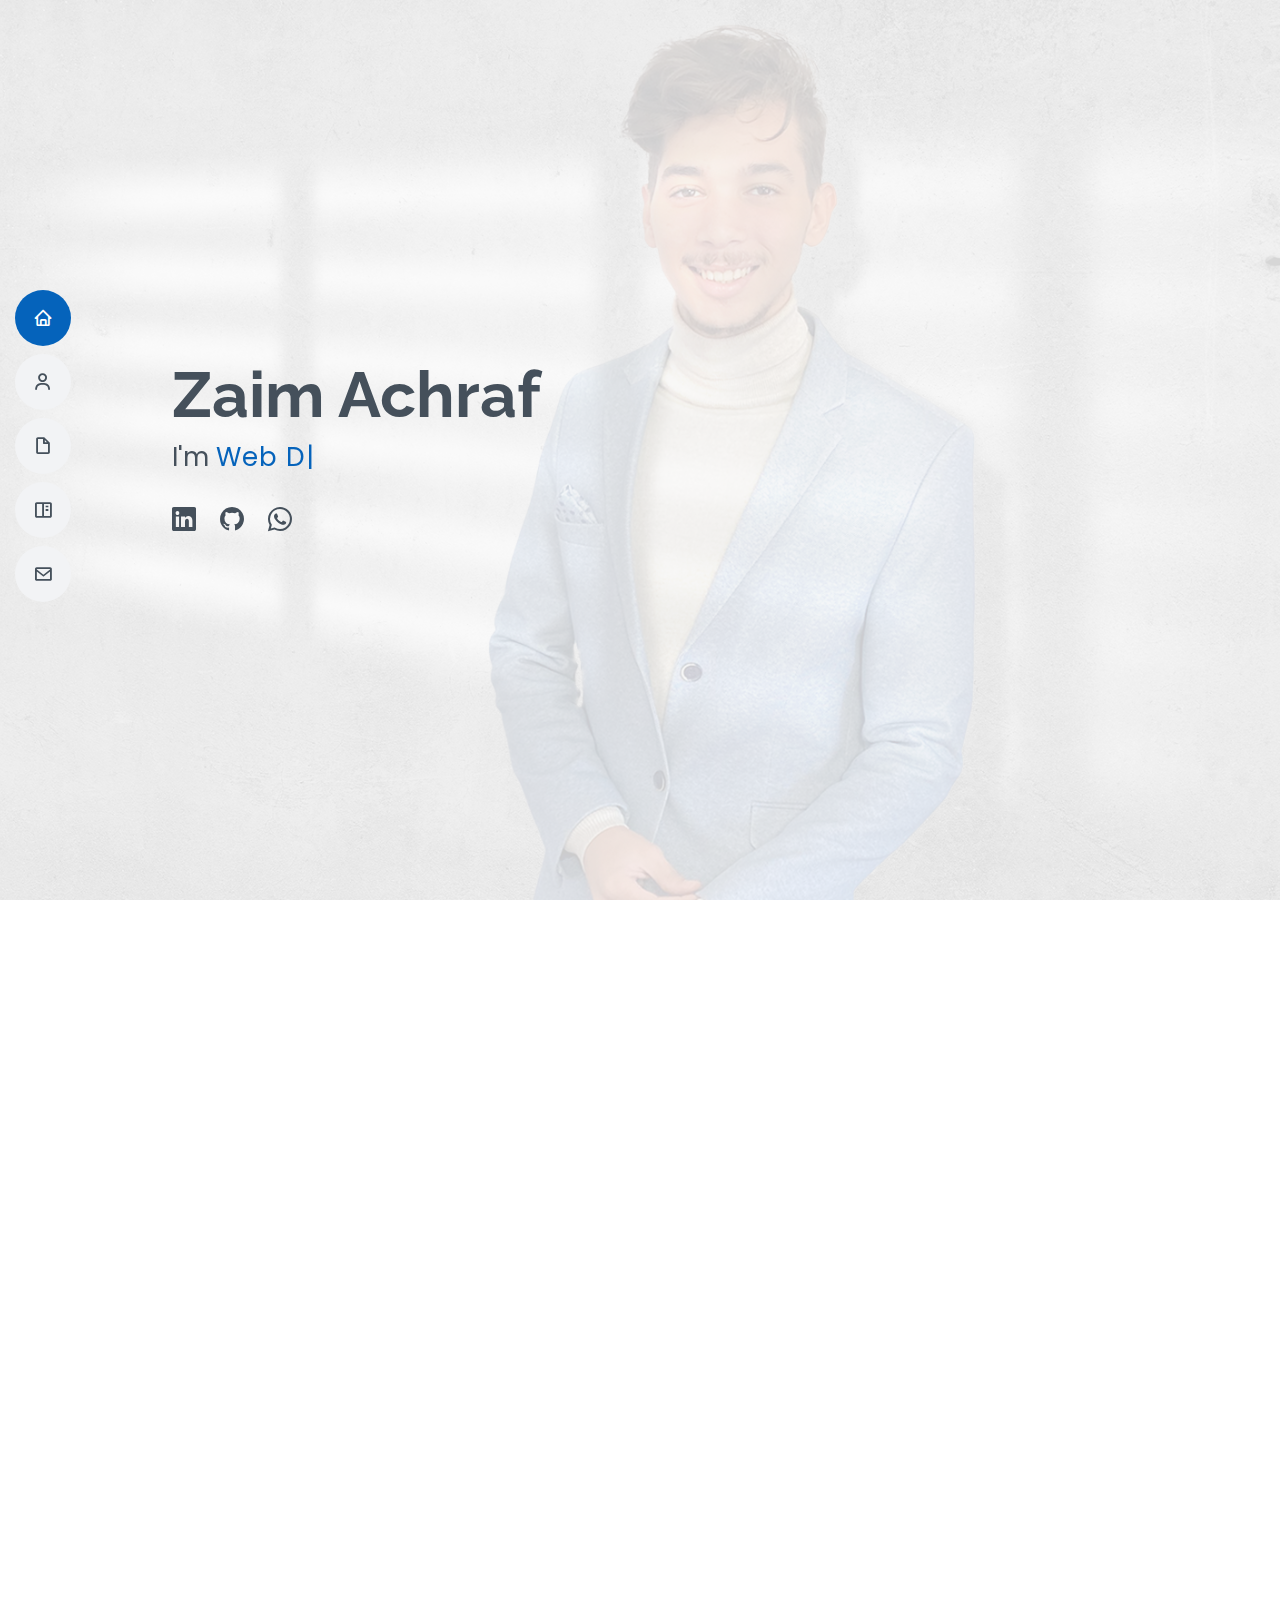
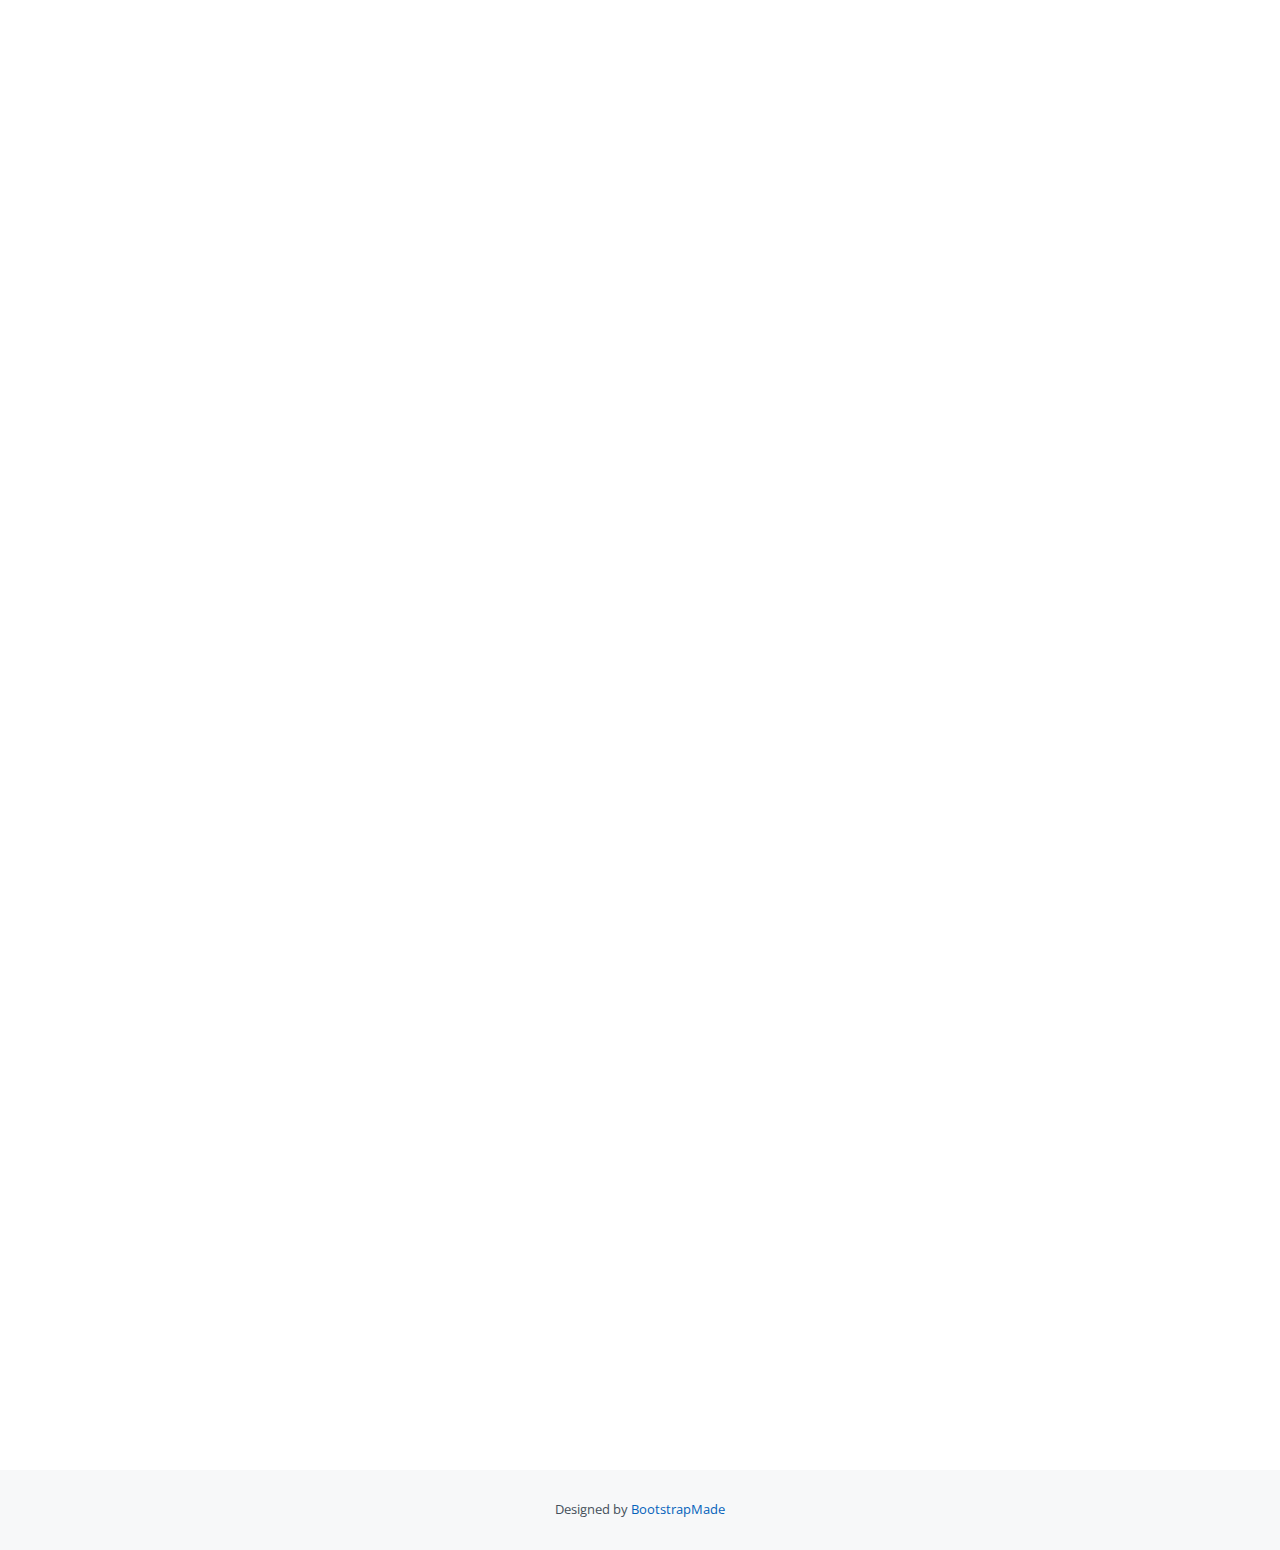
==== index.html @ 36ccc1c3 "Update index.html" ====
<!DOCTYPE html>
<html lang="en">

<head>
  <meta charset="utf-8">
  <meta content="width=device-width, initial-scale=1.0" name="viewport">

  <title>Portfolio - Zaim Achraf</title>
  <meta content="" name="description">
  <meta content="" name="keywords">

  <!-- Favicons -->
  <link href="assets/img/icone.png" rel="icon">
  <link href="assets/img/icone.png" rel="apple-touch-icon">

  <!-- Google Fonts -->
  <link href="https://fonts.googleapis.com/css?family=Open+Sans:300,300i,400,400i,600,600i,700,700i|Raleway:300,300i,400,400i,500,500i,600,600i,700,700i|Poppins:300,300i,400,400i,500,500i,600,600i,700,700i" rel="stylesheet">

  <!-- Vendor CSS Files -->
  <link href="assets/vendor/aos/aos.css" rel="stylesheet">
  <link href="assets/vendor/bootstrap/css/bootstrap.min.css" rel="stylesheet">
  <link href="assets/vendor/bootstrap-icons/bootstrap-icons.css" rel="stylesheet">
  <link href="assets/vendor/boxicons/css/boxicons.min.css" rel="stylesheet">
  <link href="assets/vendor/glightbox/css/glightbox.min.css" rel="stylesheet">
  <link href="assets/vendor/swiper/swiper-bundle.min.css" rel="stylesheet">

  <!-- Template Main CSS File -->
  <link href="assets/css/style.css" rel="stylesheet">

  <!-- =======================================================
  * Template Name: MyResume - v4.8.1
  * Template URL: https://bootstrapmade.com/free-html-bootstrap-template-my-resume/
  * Author: BootstrapMade.com
  * License: https://bootstrapmade.com/license/
  ======================================================== -->
</head>

<body>

  <!-- ======= Mobile nav toggle button ======= -->
  <!-- <button type="button" class="mobile-nav-toggle d-xl-none"><i class="bi bi-list mobile-nav-toggle"></i></button> -->
  <i class="bi bi-list mobile-nav-toggle d-xl-none"></i>
  <!-- ======= Header ======= -->
  <header id="header" class="d-flex flex-column justify-content-center">

    <nav id="navbar" class="navbar nav-menu">
      <ul>
        <li><a href="#hero" class="nav-link scrollto active"><i class="bx bx-home"></i> <span>Home</span></a></li>
        <li><a href="#about" class="nav-link scrollto"><i class="bx bx-user"></i> <span>About</span></a></li>
        <li><a href="#resume" class="nav-link scrollto"><i class="bx bx-file-blank"></i> <span>Resume</span></a></li>
        <li><a href="#portfolio" class="nav-link scrollto"><i class="bx bx-book-content"></i> <span>Portfolio</span></a></li>
        <!-- <li><a href="#services" class="nav-link scrollto"><i class="bx bx-server"></i> <span>Services</span></a></li> -->
        <li><a href="#contact" class="nav-link scrollto"><i class="bx bx-envelope"></i> <span>Contact</span></a></li>
      </ul>
    </nav><!-- .nav-menu -->

  </header><!-- End Header -->

  <!-- ======= Hero Section ======= -->
  <section id="hero" class="d-flex flex-column justify-content-center">
    <div class="container" data-aos="zoom-in" data-aos-delay="100">
      <h1>Zaim Achraf</h1>
      <p>I'm <span class="typed" data-typed-items="Web Developer, Data scientist, Freelancer"></span></p>
      <div class="social-links">
        <a href="https://www.linkedin.com/in/achraf-zaim-443936233/" target="_blank"><i class="bi bi-linkedin"></i></a> 
        <a class="linkedin" href="https://github.com/ZaimAchraf" target="_blank"><i class="bi bi-github"></i></a>
        <a class="Phone" href="https://wa.me/212693020346" target="_blank"><i class="bi bi-whatsapp"></i></a>
        <!-- <a href="#" class="facebook"><i class="bx bxl-facebook"></i></a> -->
        <!-- <a href="#" class="instagram"><i class="bx bxl-instagram"></i></a> -->
        <!-- <a href="#" class="google-plus"><i class="bx bxl-skype"></i></a> -->
        <!-- <a href="#" class="linkedin"><i class="bx bxl-linkedin"></i></a> -->
      </div>
    </div>
  </section><!-- End Hero -->

  <main id="main">

    <!-- ======= About Section ======= -->
    <section id="about" class="about">
      <div class="container" data-aos="fade-up">

        <div class="section-title" style="margin-bottom: 20px;">
          <h2>About</h2>
          <p style="line-height: 30px;">
            Passionate about the web and new devops technologies, as I got my master's studies (Data Science & Intelligent Systems) at the fstf (Faculty Of Science And Technologies Fes) and i work in <a href="https://www.cgi.com/maroc/fr-fr">CGI</a> as a CONSULTANT ENGINEER.
          </p>
        </div>

        <div class="row align-items-center">
          <div class="col-lg-4">
            <img src="assets/img/profile.png" class="img-fluid" alt="">
          </div>
          <div class="col-lg-8 pt-4 pt-lg-0 content">
            <h3 style="margin-bottom: 15px;">Data Scientist &amp; Web Developer.</h3>
            <div class="row">
              <div class="col-lg-6">
                <ul>
                  <li><i class="bi bi-chevron-right"></i> <strong>Birthday:</strong> <span>05 January 2000</span></li>
                  <li><i class="bi bi-chevron-right"></i> <strong>Website:</strong> <span>https://zaimachraf.github.io/</span></li>
                  <li><i class="bi bi-chevron-right"></i> <strong>Phone:</strong> <span>+212-0708276748</span></li>
                  <li><i class="bi bi-chevron-right"></i> <strong>City:</strong> <span>Fes, Morocco</span></li>
                </ul>
              </div>
              <div class="col-lg-6">
                <ul>
                  <li><i class="bi bi-chevron-right"></i> <strong>Age:</strong> <span>23</span></li>
                  <li><i class="bi bi-chevron-right"></i> <strong>Degree:</strong> <span>Master</span></li>
                  <li><i class="bi bi-chevron-right"></i> <strong>Email:</strong> <span>achraf.zaime@gmail.com</span></li>
                  <li><i class="bi bi-chevron-right"></i> <strong>Freelance:</strong> <span>Available</span></li>
                </ul>
              </div>
            </div>
            <p style="line-height: 30px;">
              I am curious, creative, agile, and flexible person, with a strong taste for challenges.  </br>
              I am always seeking to give 100% and I love to enrich my skills and knowledges by testing and discovering new things. <br>
              I have taken several different trainings and I am able to quickly join a team environment in order to evolve my professional career.
            </p>
          </div>
        </div>

      </div>
    </section><!-- End About Section -->

    <!-- ======= Skills Section ======= -->
    <section id="skills" class="skills section-bg">
      <div class="container" data-aos="fade-up">

        <div class="section-title">
          <h2>Skills</h2>
          <p>
            <b> during my training journey either at the fst, CGI or my self-training I developed a lot of skills, most of which I tried to mention below : </b>
          </p>
        </div>

        <div class="row skills-content">

          <div class="col-lg-6">

            <div class="progress">
              <span class="skill">HTML, CSS, SASS, Bootstrap <i class="val">90%</i></span>
              <div class="progress-bar-wrap">
                <div class="progress-bar" role="progressbar" aria-valuenow="90" aria-valuemin="0" aria-valuemax="100"></div>
              </div>
            </div>

            <div class="progress">
              <span class="skill">JS, JQuery & React Js <i class="val">80%</i></span>
              <div class="progress-bar-wrap">
                <div class="progress-bar" role="progressbar" aria-valuenow="80" aria-valuemin="0" aria-valuemax="100"></div>
              </div>
            </div>

            <div class="progress">
              <span class="skill">PHP & Laravel <i class="val">80%</i></span>
              <div class="progress-bar-wrap">
                <div class="progress-bar" role="progressbar" aria-valuenow="80" aria-valuemin="0" aria-valuemax="100"></div>
              </div>
            </div>

            <div class="progress">
              <span class="skill">JEE & Spring Boot <i class="val">80%</i></span>
              <div class="progress-bar-wrap">
                <div class="progress-bar" role="progressbar" aria-valuenow="80" aria-valuemin="0" aria-valuemax="100"></div>
              </div>
            </div>

            <div class="progress">
              <span class="skill">Agile Methods (Scrum) <i class="val">80%</i></span>
              <div class="progress-bar-wrap">
                <div class="progress-bar" role="progressbar" aria-valuenow="80" aria-valuemin="0" aria-valuemax="100"></div>
              </div>
            </div>

            <div class="progress">
              <span class="skill">MAchine Learning <i class="val">75%</i></span>
              <div class="progress-bar-wrap">
                <div class="progress-bar" role="progressbar" aria-valuenow="75" aria-valuemin="0" aria-valuemax="100"></div>
              </div>
            </div>

            <div class="progress">
              <span class="skill">Business Intelligence <i class="val">55%</i></span>
              <div class="progress-bar-wrap">
                <div class="progress-bar" role="progressbar" aria-valuenow="55" aria-valuemin="0" aria-valuemax="100"></div>
              </div>
            </div>

          </div>

          <div class="col-lg-6">

            <div class="progress">
              <span class="skill">MySQL <i class="val">90%</i></span>
              <div class="progress-bar-wrap">
                <div class="progress-bar" role="progressbar" aria-valuenow="90" aria-valuemin="0" aria-valuemax="100"></div>
              </div>
            </div>

            <div class="progress">
              <span class="skill">NOSQL(Rdis, MongoDB, Cassandra, HBase & Neo4J) <i class="val">70%</i></span>
              <div class="progress-bar-wrap">
                <div class="progress-bar" role="progressbar" aria-valuenow="70" aria-valuemin="0" aria-valuemax="100"></div>
              </div>
            </div>

            <div class="progress">
              <span class="skill">git/Github & Jenkins <i class="val">80%</i></span>
              <div class="progress-bar-wrap">
                <div class="progress-bar" role="progressbar" aria-valuenow="80" aria-valuemin="0" aria-valuemax="100"></div>
              </div>
            </div>

            <div class="progress">
              <span class="skill">Docker, Kubernates & Ansible <i class="val">75%</i></span>
              <div class="progress-bar-wrap">
                <div class="progress-bar" role="progressbar" aria-valuenow="75" aria-valuemin="0" aria-valuemax="100"></div>
              </div>
            </div>

            <div class="progress">
              <span class="skill">Merise & UML <i class="val">80%</i></span>
              <div class="progress-bar-wrap">
                <div class="progress-bar" role="progressbar" aria-valuenow="80" aria-valuemin="0" aria-valuemax="100"></div>
              </div>
            </div>

            <div class="progress">
              <span class="skill">Deep Learning <i class="val">75%</i></span>
              <div class="progress-bar-wrap">
                <div class="progress-bar" role="progressbar" aria-valuenow="75" aria-valuemin="0" aria-valuemax="100"></div>
              </div>
            </div>

            <div class="progress">
              <span class="skill">Hadoop Ecosystem <i class="val">75%</i></span>
              <div class="progress-bar-wrap">
                <div class="progress-bar" role="progressbar" aria-valuenow="75" aria-valuemin="0" aria-valuemax="100"></div>
              </div>
            </div>

          </div>

        </div>

      </div>
    </section><!-- End Skills Section -->

    <!-- ======= Resume Section ======= -->
    <section id="resume" class="resume">
      <div class="container" data-aos="fade-up">

        <div class="section-title">
          <h2>Resume</h2>
          <p>
            Holder of a master's degree in Data Science and Intelligent Systems, 
            I gained expertise as a JEE technical consultant during a six-month internship at CGI. 
            This experience led me to sign a permanent contract with the company in August 2023. In parallel, 
            I have also completed several projects as a freelance, 
            strengthening my versatility and my ability to design innovative solutions. I am ready to take on new challenges.
          </p>
        </div>

        <div class="row">
          <div class="col-lg-6">
            <h3 class="resume-title">Sumary</h3>
            <div class="resume-item pb-0">
              <h4>Zaim Achraf</h4>
              <p><em>
                Innovative and deadline-driven developer with an experience in software conception and development, from initial concept to final, polished deliverable.
              </em></p>
              <ul>
                <li>Fes, Morocco 30000</li>
                <li>+212 7-08276748</li>
                <li>achraf.zaime@gmail.com</li>
              </ul>
            </div>

            <h3 class="resume-title">Education</h3>
            <div class="resume-item">
              <h4>Master of Data Science &amp; Intelligent Systems</h4>
              <h5>2021 - today</h5>
              <p><em>Faculty Of Science And Technology</em></p>
              <!-- <p>Qui deserunt veniam. Et sed aliquam labore tempore sed quisquam iusto autem sit. Ea vero voluptatum qui ut dignissimos deleniti nerada porti sand markend</p> -->
            </div>
            <div class="resume-item">
              <h4>Computer License</h4>
              <h5>2020 - 2021</h5>
              <p><em>Faculty Of Science And Technology</em></p>
              <!-- <p>Quia nobis sequi est occaecati aut. Repudiandae et iusto quae reiciendis et quis Eius vel ratione eius unde vitae rerum voluptates asperiores voluptatem Earum molestiae consequatur neque etlon sader mart dila</p> -->
            </div>
            <div class="resume-item">
              <h4>Deust</h4>
              <h5>2018 - 2020</h5>
              <p><em>Faculty Of Science And Technology</em></p>
              <!-- <p>Quia nobis sequi est occaecati aut. Repudiandae et iusto quae reiciendis et quis Eius vel ratione eius unde vitae rerum voluptates asperiores voluptatem Earum molestiae consequatur neque etlon sader mart dila</p> -->
            </div>
          </div>
          <div class="col-lg-6">
            <h3 class="resume-title">Professional Experience</h3>
            <div class="resume-item">
              <h4>software Development Former</h4>
              <h5>Jully 2022</h5>
              <p><em>Mobdie Center Fes</em></p>
            </div>
            <div class="resume-item">
              <h4>Web Developer</h4>
              <h5>April - June 2021</h5>
              <p><em>Internship in LSIA (laboratory of Intelligent Systems and Applications)</em></p>
            </div>
            <div class="resume-item">
              <h4>Web Developer</h4>
              <h5>2021</h5>
              <p><em>Cook4me platform: first prize - OnCampus Program
                of Hult Prize USMBA and representative in Bremen Summit</em></p>
            </div>
          </div>
        </div>

      </div>
    </section><!-- End Resume Section -->

    <!-- ======= Portfolio Section ======= -->
    <section id="portfolio" class="portfolio section-bg">
      <div class="container" data-aos="fade-up">

        <div class="section-title">
          <h2>Portfolio</h2>
        </div>

        <div class="row">
          <div class="col-lg-12 d-flex justify-content-center" data-aos="fade-up" data-aos-delay="100">
            <ul id="portfolio-flters">
              <li data-filter="*" class="filter-active">All</li>
              <li data-filter=".filter-ml">Machine Learning</li>
              <li data-filter=".filter-cp">Computer Vision</li>
              <li data-filter=".filter-web">Web</li>
            </ul>
          </div>
        </div>

        <div class="row portfolio-container" data-aos="fade-up" data-aos-delay="200">

          <div class="col-lg-4 col-md-6 portfolio-item filter-web">
            <div class="portfolio-wrap">
              <img src="assets/img/portfolio/iptv1.jpg" class="img-fluid" alt="">
              <div class="portfolio-info">
                <h4>IPTV-Expert</h4>
                <p>Laravel Web Application</p>
                <div class="portfolio-links">
                  <a href="assets/img/portfolio/iptv1.jpg" data-gallery="portfolioGallery" class="portfolio-lightbox" title="IPTV-Expert Application"><i class="bx bx-plus"></i></a>
                  <a href="iptv_expert.html" class="portfolio-details-lightbox" data-glightbox="type: external" title="Portfolio Details"><i class="bx bx-link"></i></a>
                </div>
              </div>
            </div>
          </div>

          <div class="col-lg-4 col-md-6 portfolio-item filter-web">
            <div class="portfolio-wrap">
              <img src="assets/img/portfolio/Quad1.jpg" class="img-fluid" alt="">
              <div class="portfolio-info">
                <h4>Quad Town</h4>
                <p>Laravel Web Application</p>
                <div class="portfolio-links">
                  <a href="assets/img/portfolio/Quad1.jpg" data-gallery="portfolioGallery" class="portfolio-lightbox" title="Quad Rental Application"><i class="bx bx-plus"></i></a>
                  <a href="Quad_Town.html" class="portfolio-details-lightbox" data-glightbox="type: external" title="Portfolio Details"><i class="bx bx-link"></i></a>
                </div>
              </div>
            </div>
          </div>

          <div class="col-lg-4 col-md-6 portfolio-item filter-web">
            <div class="portfolio-wrap">
              <img src="assets/img/portfolio/Resoures_management.webp" class="img-fluid" alt="">
              <div class="portfolio-info">
                <h4>Univercity Resources Management</h4>
                <p>Spring Boot microservices & React JS</p>
                <div class="portfolio-links">
                  <a href="assets/img/portfolio/Resoures_management.webp" data-gallery="portfolioGallery" class="portfolio-lightbox" title="Quad Rental Application"><i class="bx bx-plus"></i></a>
                  <a href="Resources_management.html" class="portfolio-details-lightbox" data-glightbox="type: external" title="Portfolio Details"><i class="bx bx-link"></i></a>
                </div>
              </div>
            </div>
          </div>

          <div class="col-lg-4 col-md-6 portfolio-item filter-web">
            <div class="portfolio-wrap">
              <img src="assets/img/portfolio/bijoux1.jpg" class="img-fluid" alt="">
              <div class="portfolio-info">
                <h4>Jewelery Ecommerce</h4>
                <p>Laravel Web Application</p>
                <div class="portfolio-links">
                  <a href="assets/img/portfolio/bijoux1.jpg" data-gallery="portfolioGallery" class="portfolio-lightbox" title="Jewelery Ecommerce Application"><i class="bx bx-plus"></i></a>
                  <a href="bijoux.html" class="portfolio-details-lightbox" data-glightbox="type: external" title="Portfolio Details"><i class="bx bx-link"></i></a>
                </div>
              </div>
            </div>
          </div>

          <div class="col-lg-4 col-md-6 portfolio-item filter-ml">
            <div class="portfolio-wrap">
              <img src="assets/img/portfolio/bank_marketing.png" class="img-fluid" alt="">
              <div class="portfolio-info">
                <h4>Bank Marketing </h4>
                <p>Machine Learning Project</p>
                <div class="portfolio-links">
                  <a href="assets/img/portfolio/bank_marketing.png" data-gallery="portfolioGallery" class="portfolio-lightbox" title="Machine Learning Project"><i class="bx bx-plus"></i></a>
                  <a href="bank_marketing.html" class="portfolio-details-lightbox" data-glightbox="type: external" title="Portfolio Details"><i class="bx bx-link"></i></a>
                </div>
              </div>
            </div>
          </div>

          <div class="col-lg-4 col-md-6 portfolio-item filter-ml">
            <div class="portfolio-wrap">
              <img src="assets/img/portfolio/Credit_card_FD.png" class="img-fluid" alt="">
              <div class="portfolio-info">
                <h4>Credit Card Fraud Detection</h4>
                <p>MAchine Learning Project</p>
                <div class="portfolio-links">
                  <a href="assets/img/portfolio/Credit_card_FD.png" data-gallery="portfolioGallery" class="portfolio-lightbox" title="Machine Learning Project"><i class="bx bx-plus"></i></a>
                  <a href="Credit_card_FD.html" class="portfolio-details-lightbox" data-glightbox="type: external" title="Portfolio Details"><i class="bx bx-link"></i></a>
                </div>
              </div>
            </div>
          </div>

          <div class="col-lg-4 col-md-6 portfolio-item filter-cp">
            <div class="portfolio-wrap">
              <img src="assets/img/portfolio/Motion_detect_1.png" class="img-fluid" alt="">
              <div class="portfolio-info">
                <h4>Motion Detection Project</h4>
                <p>Computer Vision using Python OpenCv</p>
                <div class="portfolio-links">
                  <a href="assets/img/portfolio/Motion_detect_1.png" data-gallery="portfolioGallery" class="portfolio-lightbox" title="Quad Rental Application"><i class="bx bx-plus"></i></a>
                  <a href="Motion_Detect.html" class="portfolio-details-lightbox" data-glightbox="type: external" title="Portfolio Details"><i class="bx bx-link"></i></a>
                </div>
              </div>
            </div>
          </div>

        </div>

      </div>
    </section><!-- End Portfolio Section -->

    <!-- ======= Services Section ======= -->
    <!-- <section id="services" class="services">
      <div class="container" data-aos="fade-up">

        <div class="section-title">
          <h2>Services</h2>
          <p>Magnam dolores commodi suscipit. Necessitatibus eius consequatur ex aliquid fuga eum quidem. Sit sint consectetur velit. Quisquam quos quisquam cupiditate. Et nemo qui impedit suscipit alias ea. Quia fugiat sit in iste officiis commodi quidem hic quas.</p>
        </div>

        <div class="row">

          <div class="col-lg-4 col-md-6 d-flex align-items-stretch" data-aos="zoom-in" data-aos-delay="100">
            <div class="icon-box iconbox-blue">
              <div class="icon">
                <svg width="100" height="100" viewBox="0 0 600 600" xmlns="http://www.w3.org/2000/svg">
                  <path stroke="none" stroke-width="0" fill="#f5f5f5" d="M300,521.0016835830174C376.1290562159157,517.8887921683347,466.0731472004068,529.7835943286574,510.70327084640275,468.03025145048787C554.3714126377745,407.6079735673963,508.03601936045806,328.9844924480964,491.2728898941984,256.3432110539036C474.5976632858925,184.082847569629,479.9380746630129,96.60480741107993,416.23090153303,58.64404602377083C348.86323505073057,18.502131276798302,261.93793281208167,40.57373210992963,193.5410806939664,78.93577620505333C130.42746243093433,114.334589627462,98.30271207620316,179.96522072025542,76.75703585869454,249.04625023123273C51.97151888228291,328.5150500222984,13.704378332031375,421.85034740162234,66.52175969318436,486.19268352777647C119.04800174914682,550.1803526380478,217.28368757567262,524.383925680826,300,521.0016835830174"></path>
                </svg>
                <i class="bx bxl-dribbble"></i>
              </div>
              <h4><a href="">Lorem Ipsum</a></h4>
              <p>Voluptatum deleniti atque corrupti quos dolores et quas molestias excepturi</p>
            </div>
          </div>

          <div class="col-lg-4 col-md-6 d-flex align-items-stretch mt-4 mt-md-0" data-aos="zoom-in" data-aos-delay="200">
            <div class="icon-box iconbox-orange ">
              <div class="icon">
                <svg width="100" height="100" viewBox="0 0 600 600" xmlns="http://www.w3.org/2000/svg">
                  <path stroke="none" stroke-width="0" fill="#f5f5f5" d="M300,582.0697525312426C382.5290701553225,586.8405444964366,449.9789794690241,525.3245884688669,502.5850820975895,461.55621195738473C556.606425686781,396.0723002908107,615.8543463187945,314.28637112970534,586.6730223649479,234.56875336149918C558.9533121215079,158.8439757836574,454.9685369536778,164.00468322053177,381.49747125262974,130.76875717737553C312.15926192815925,99.40240125094834,248.97055460311594,18.661163978235184,179.8680185752513,50.54337015887873C110.5421016452524,82.52863877960104,119.82277516462835,180.83849132639028,109.12597500060166,256.43424936330496C100.08760227029461,320.3096726198365,92.17705696193138,384.0621239912766,124.79988738764834,439.7174275375508C164.83382741302287,508.01625554203684,220.96474134820875,577.5009287672846,300,582.0697525312426"></path>
                </svg>
                <i class="bx bx-file"></i>
              </div>
              <h4><a href="">Sed Perspiciatis</a></h4>
              <p>Duis aute irure dolor in reprehenderit in voluptate velit esse cillum dolore</p>
            </div>
          </div>

          <div class="col-lg-4 col-md-6 d-flex align-items-stretch mt-4 mt-lg-0" data-aos="zoom-in" data-aos-delay="300">
            <div class="icon-box iconbox-pink">
              <div class="icon">
                <svg width="100" height="100" viewBox="0 0 600 600" xmlns="http://www.w3.org/2000/svg">
                  <path stroke="none" stroke-width="0" fill="#f5f5f5" d="M300,541.5067337569781C382.14930387511276,545.0595476570109,479.8736841581634,548.3450877840088,526.4010558755058,480.5488172755941C571.5218469581645,414.80211281144784,517.5187510058486,332.0715597781072,496.52539010469104,255.14436215662573C477.37192572678356,184.95920475031193,473.57363656557914,105.61284051026155,413.0603344069578,65.22779650032875C343.27470386102294,18.654635553484475,251.2091493199835,5.337323636656869,175.0934190732945,40.62881213300186C97.87086631185822,76.43348514350839,51.98124368387456,156.15599469081315,36.44837278890362,239.84606092416172C21.716077023791087,319.22268207091537,43.775223500013084,401.1760424656574,96.891909868211,461.97329694683043C147.22146801428983,519.5804099606455,223.5754009179313,538.201503339737,300,541.5067337569781"></path>
                </svg>
                <i class="bx bx-tachometer"></i>
              </div>
              <h4><a href="">Magni Dolores</a></h4>
              <p>Excepteur sint occaecat cupidatat non proident, sunt in culpa qui officia</p>
            </div>
          </div>

          <div class="col-lg-4 col-md-6 d-flex align-items-stretch mt-4" data-aos="zoom-in" data-aos-delay="100">
            <div class="icon-box iconbox-yellow">
              <div class="icon">
                <svg width="100" height="100" viewBox="0 0 600 600" xmlns="http://www.w3.org/2000/svg">
                  <path stroke="none" stroke-width="0" fill="#f5f5f5" d="M300,503.46388370962813C374.79870501325706,506.71871716319447,464.8034551963731,527.1746412648533,510.4981551193396,467.86667711651364C555.9287308511215,408.9015244558933,512.6030010748507,327.5744911775523,490.211057578863,256.5855673507754C471.097692560561,195.9906835881958,447.69079081568157,138.11976852964426,395.19560036434837,102.3242989838813C329.3053358748298,57.3949838291264,248.02791733380457,8.279543830951368,175.87071277845988,42.242879143198664C103.41431057327972,76.34704239035025,93.79494320519305,170.9812938413882,81.28167332365135,250.07896920659033C70.17666984294237,320.27484674793965,64.84698225790005,396.69656628748305,111.28512138212992,450.4950937839243C156.20124167950087,502.5303643271138,231.32542653798444,500.4755392045468,300,503.46388370962813"></path>
                </svg>
                <i class="bx bx-layer"></i>
              </div>
              <h4><a href="">Nemo Enim</a></h4>
              <p>At vero eos et accusamus et iusto odio dignissimos ducimus qui blanditiis</p>
            </div>
          </div>

          <div class="col-lg-4 col-md-6 d-flex align-items-stretch mt-4" data-aos="zoom-in" data-aos-delay="200">
            <div class="icon-box iconbox-red">
              <div class="icon">
                <svg width="100" height="100" viewBox="0 0 600 600" xmlns="http://www.w3.org/2000/svg">
                  <path stroke="none" stroke-width="0" fill="#f5f5f5" d="M300,532.3542879108572C369.38199826031484,532.3153073249985,429.10787420159085,491.63046689027357,474.5244479745417,439.17860296908856C522.8885846962883,383.3225815378663,569.1668002868075,314.3205725914397,550.7432151929288,242.7694973846089C532.6665558377875,172.5657663291529,456.2379748765914,142.6223662098291,390.3689995646985,112.34683881706744C326.66090330228417,83.06452184765237,258.84405631176094,53.51806209861945,193.32584062364296,78.48882559362697C121.61183558270385,105.82097193414197,62.805066853699245,167.19869350419734,48.57481801355237,242.6138429142374C34.843463184063346,315.3850353017275,76.69343916112496,383.4422959591041,125.22947124332185,439.3748458443577C170.7312796277747,491.8107796887764,230.57421082200815,532.3932930995766,300,532.3542879108572"></path>
                </svg>
                <i class="bx bx-slideshow"></i>
              </div>
              <h4><a href="">Dele Cardo</a></h4>
              <p>Quis consequatur saepe eligendi voluptatem consequatur dolor consequuntur</p>
            </div>
          </div>

          <div class="col-lg-4 col-md-6 d-flex align-items-stretch mt-4" data-aos="zoom-in" data-aos-delay="300">
            <div class="icon-box iconbox-teal">
              <div class="icon">
                <svg width="100" height="100" viewBox="0 0 600 600" xmlns="http://www.w3.org/2000/svg">
                  <path stroke="none" stroke-width="0" fill="#f5f5f5" d="M300,566.797414625762C385.7384707136149,576.1784315230908,478.7894351017131,552.8928747891023,531.9192734346935,484.94944893311C584.6109503024035,417.5663521118492,582.489472248146,322.67544863468447,553.9536738515405,242.03673114598146C529.1557734026468,171.96086150256528,465.24506316201064,127.66468636344209,395.9583748389544,100.7403814666027C334.2173773831606,76.7482773500951,269.4350130405921,84.62216499799875,207.1952322260088,107.2889140133804C132.92018162631612,134.33871894543012,41.79353780512637,160.00259165414826,22.644507872594943,236.69541883565114C3.319112789854554,314.0945973066697,72.72355303640163,379.243833228382,124.04198916343866,440.3218312028393C172.9286146004772,498.5055451809895,224.45579914871206,558.5317968840102,300,566.797414625762"></path>
                </svg>
                <i class="bx bx-arch"></i>
              </div>
              <h4><a href="">Divera Don</a></h4>
              <p>Modi nostrum vel laborum. Porro fugit error sit minus sapiente sit aspernatur</p>
            </div>
          </div>

        </div>

      </div>
    </section> -->
    <!-- End Services Section -->


    <!-- ======= Contact Section ======= -->
    <section id="contact" class="contact">
      <div class="container" data-aos="fade-up">

        <div class="section-title">
          <h2>Contact</h2>
        </div>

        <div class="row mt-1">

          <div class="col-lg-6">
            <div class="info">
              <div class="address">
                <i class="principle bi bi-geo-alt"></i>
                <h4>Location:</h4>
                <p>N 64 AV Oran, Mofleuri Fes</p>
              </div>

              <div class="email">
                <i class="principle bi bi-envelope"></i>
                <h4>Email:</h4>
                <a href=""><p>achraf.zaime@gmail.com</p></a>
                
              </div>

            </div>

          </div>

          <div class="col-lg-6">
            <div class="info">
              <div class="address">
                <i class="principle bi bi-share"></i>
                <h4>Social Profiles:</h4>
                <p><a href="https://www.linkedin.com/in/achraf-zaim-443936233/"><i class="bi bi-linkedin"></i></a> <a href="https://github.com/ZaimAchraf"><i class="bi bi-github"></i></a></p>
              </div>

              <div class="phone">
                <i class="principle bi bi-phone"></i>
                <h4>Call:</h4>
                <p>+212 7-08276748</p>
              </div>

            </div>

          </div>

        </div>

      </div>
    </section><!-- End Contact Section -->

  </main><!-- End #main -->

  <!-- ======= Footer ======= -->
  <footer id="footer">
    <div class="container">
      <div class="credits">
        <!-- All the links in the footer should remain intact. -->
        <!-- You can delete the links only if you purchased the pro version. -->
        <!-- Licensing information: [license-url] -->
        <!-- Purchase the pro version with working PHP/AJAX contact form: https://bootstrapmade.com/free-html-bootstrap-template-my-resume/ -->
        Designed by <a href="https://bootstrapmade.com/">BootstrapMade</a>
      </div>
    </div>
  </footer><!-- End Footer -->

  <div id="preloader"></div>
  <a href="#" class="back-to-top d-flex align-items-center justify-content-center"><i class="bi bi-arrow-up-short"></i></a>

  <!-- Vendor JS Files -->
  <script src="assets/vendor/purecounter/purecounter_vanilla.js"></script>
  <script src="assets/vendor/aos/aos.js"></script>
  <script src="assets/vendor/bootstrap/js/bootstrap.bundle.min.js"></script>
  <script src="assets/vendor/glightbox/js/glightbox.min.js"></script>
  <script src="assets/vendor/isotope-layout/isotope.pkgd.min.js"></script>
  <script src="assets/vendor/swiper/swiper-bundle.min.js"></script>
  <script src="assets/vendor/typed.js/typed.min.js"></script>
  <script src="assets/vendor/waypoints/noframework.waypoints.js"></script>
  <script src="assets/vendor/php-email-form/validate.js"></script>

  <!-- Template Main JS File -->
  <script src="assets/js/main.js"></script>

</body>

</html>
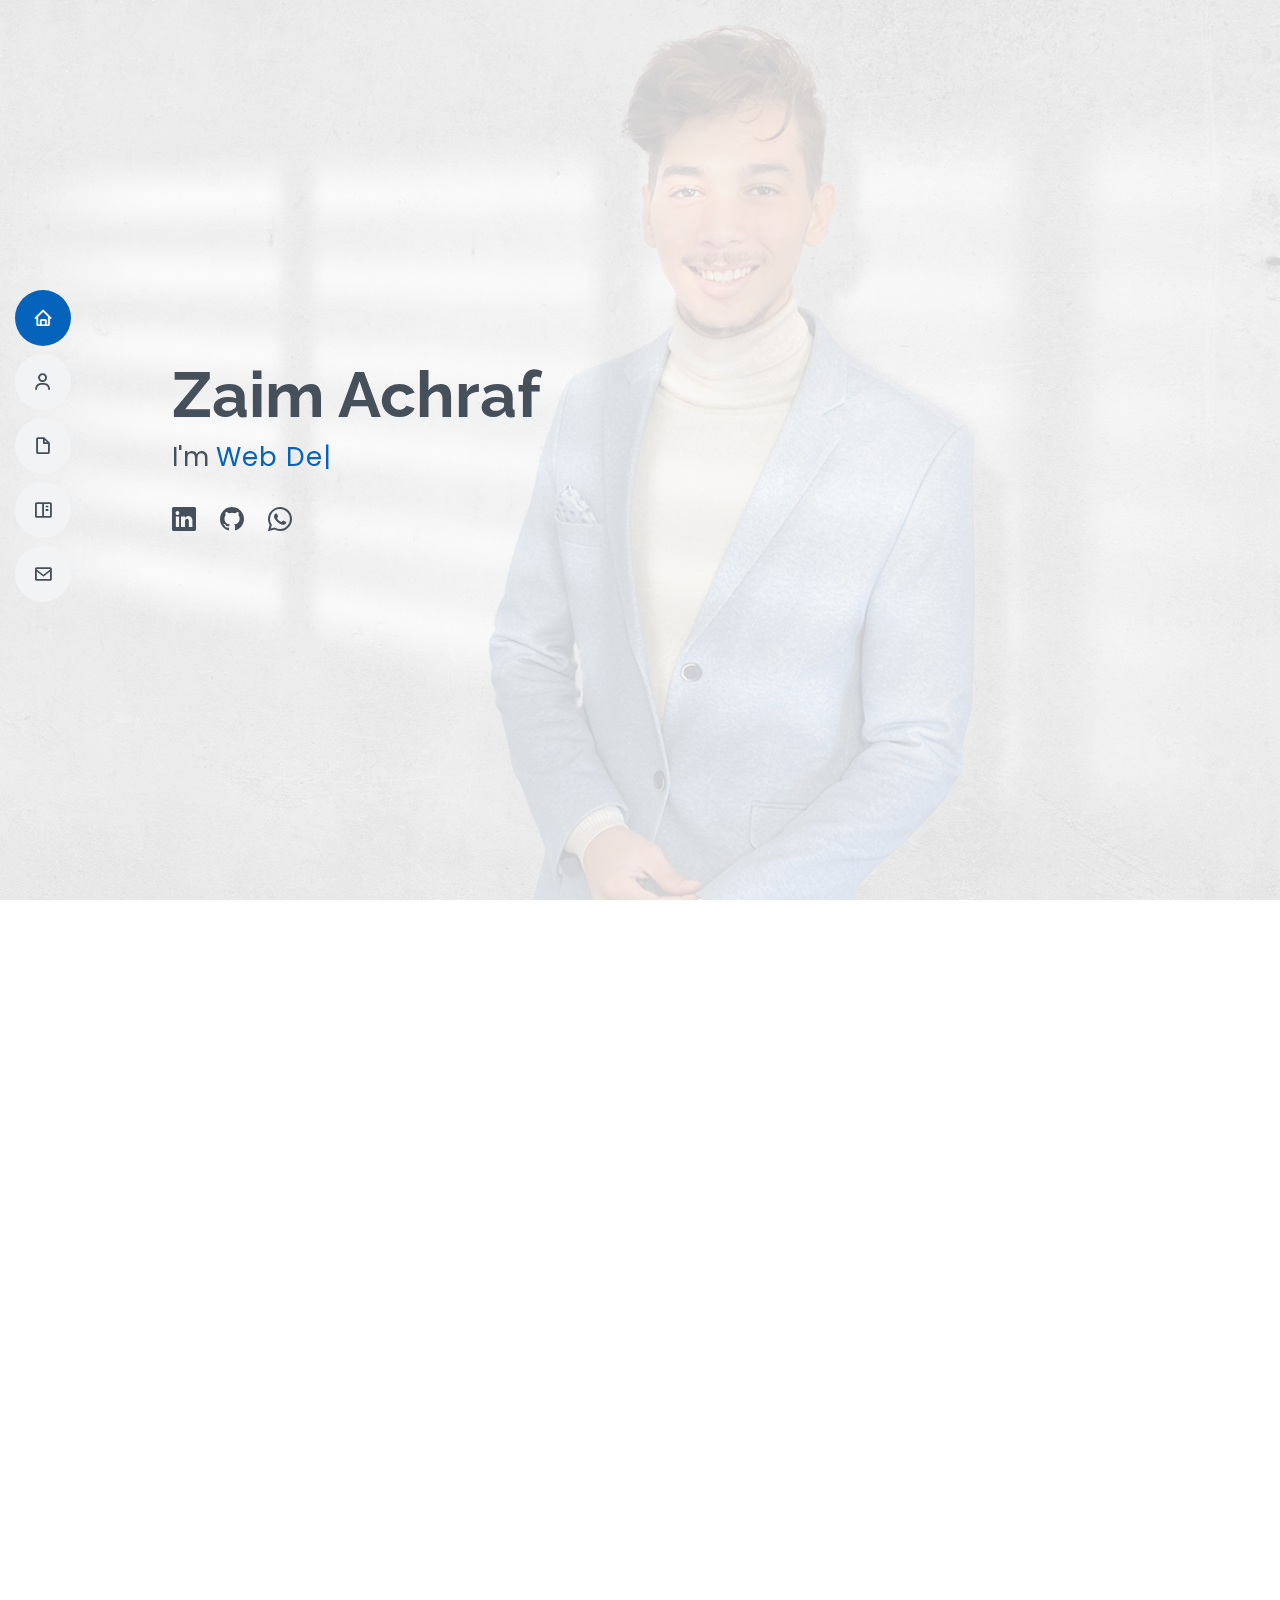
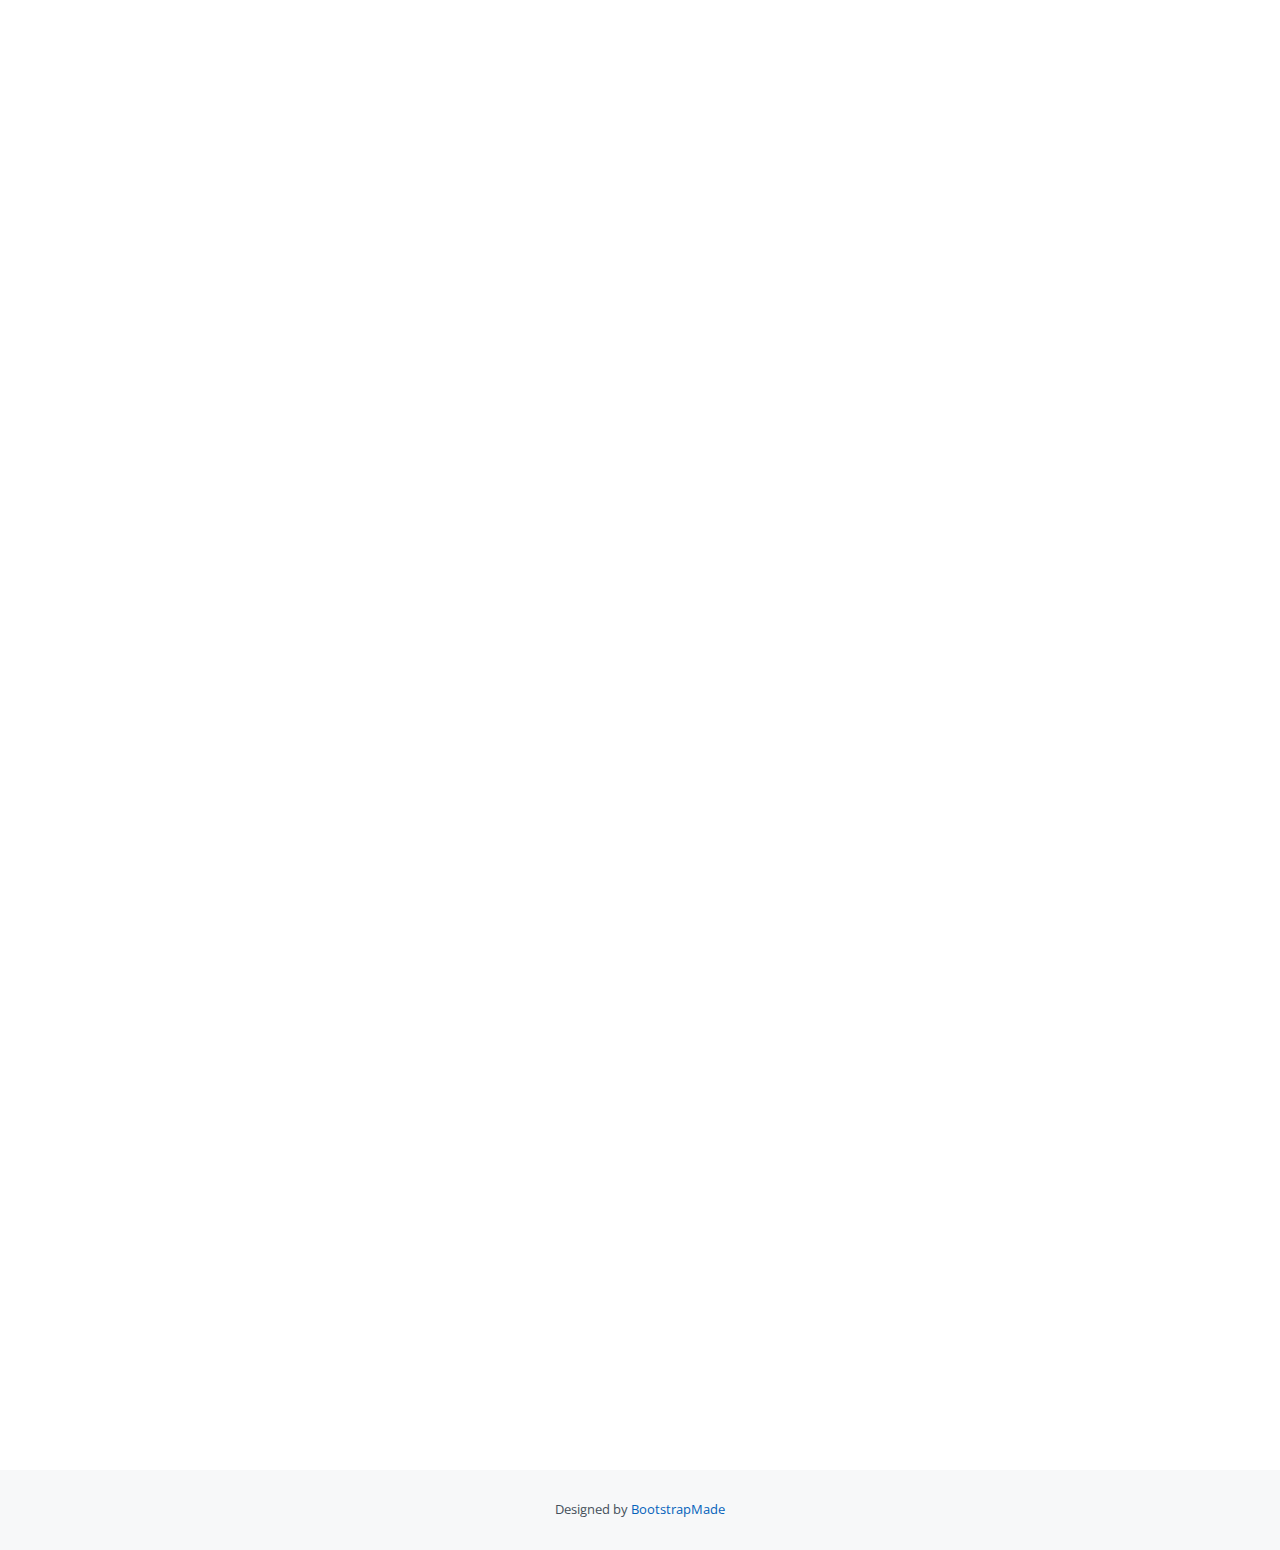
==== commit 37162e54: "Update index.html" ====
--- a/index.html
+++ b/index.html
@@ -252,7 +252,7 @@
         <div class="section-title">
           <h2>Resume</h2>
           <p>
-            Holder of a master's degree in Data Science and Intelligent Systems, 
+            Young holder of a master's degree in Data Science and Intelligent Systems, 
             I gained expertise as a JEE technical consultant during a six-month internship at CGI. 
             This experience led me to sign a permanent contract with the company in August 2023. In parallel, 
             I have also completed several projects as a freelance, 
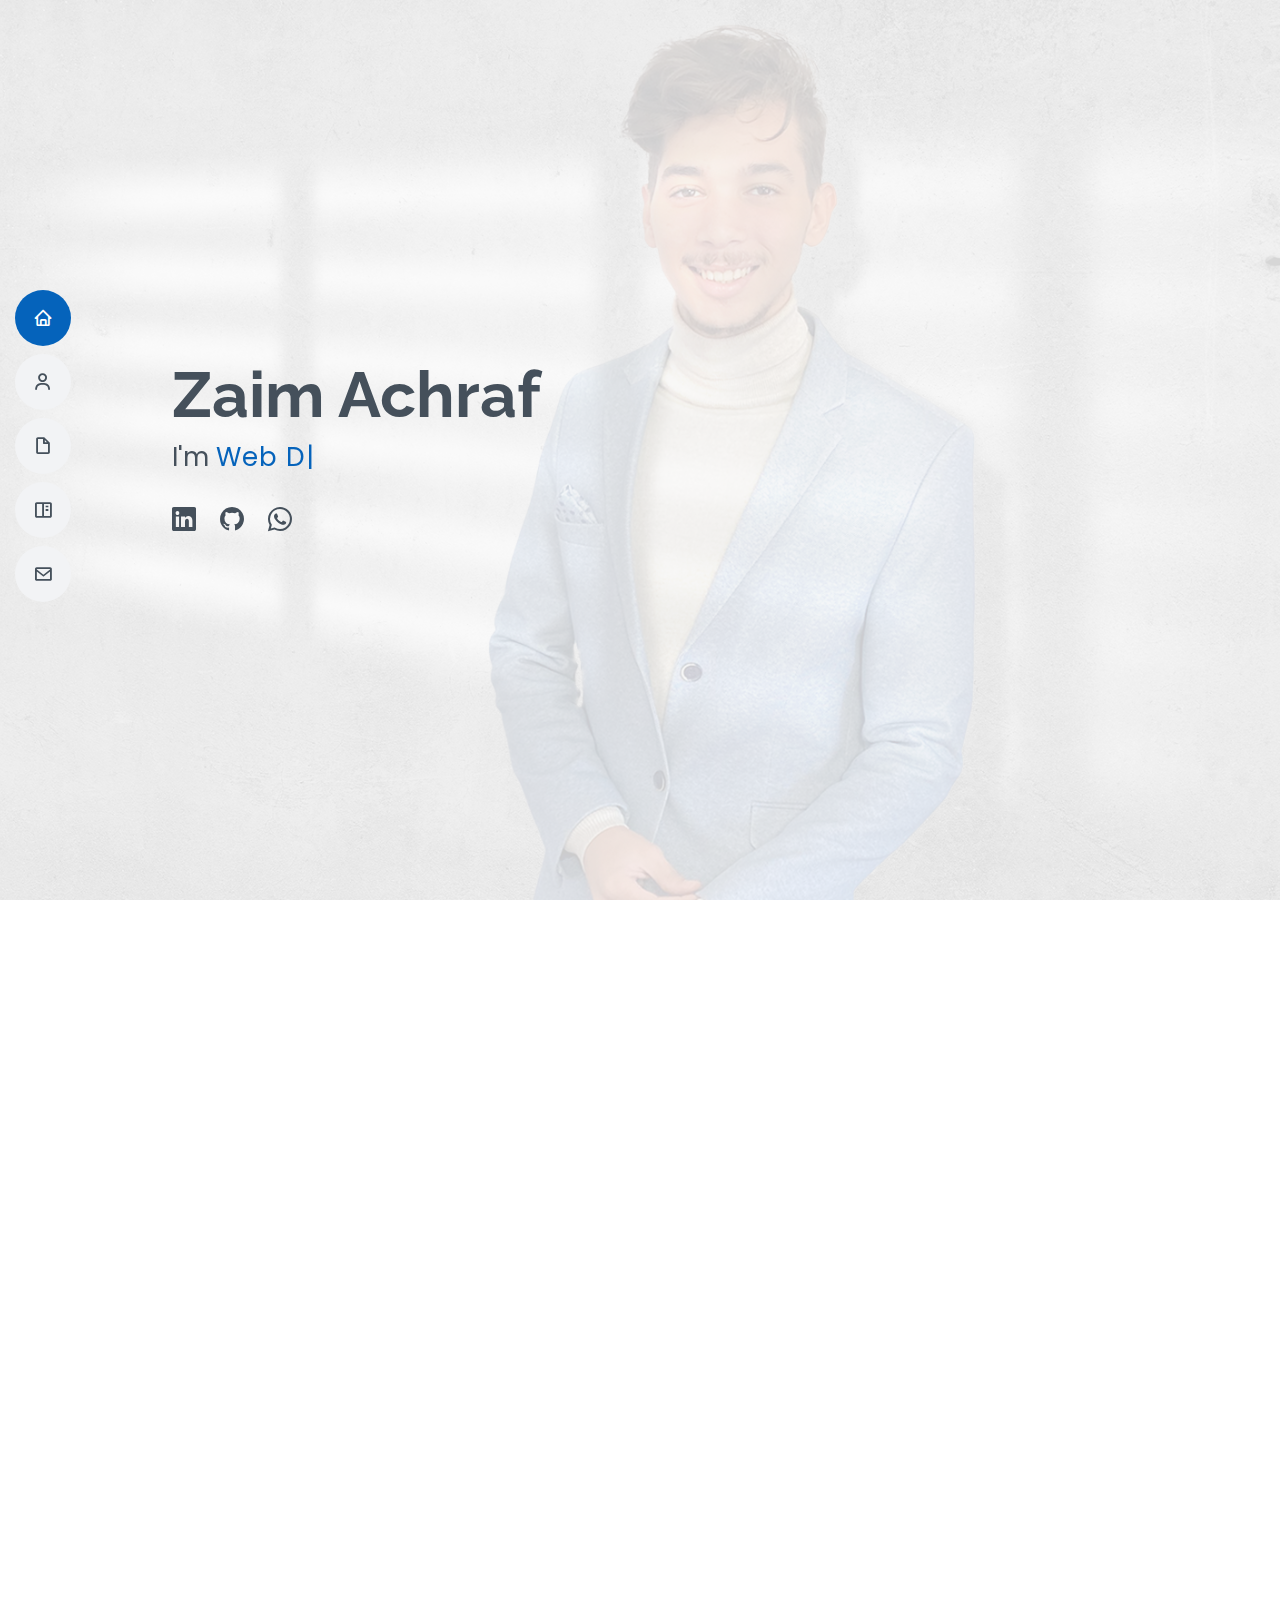
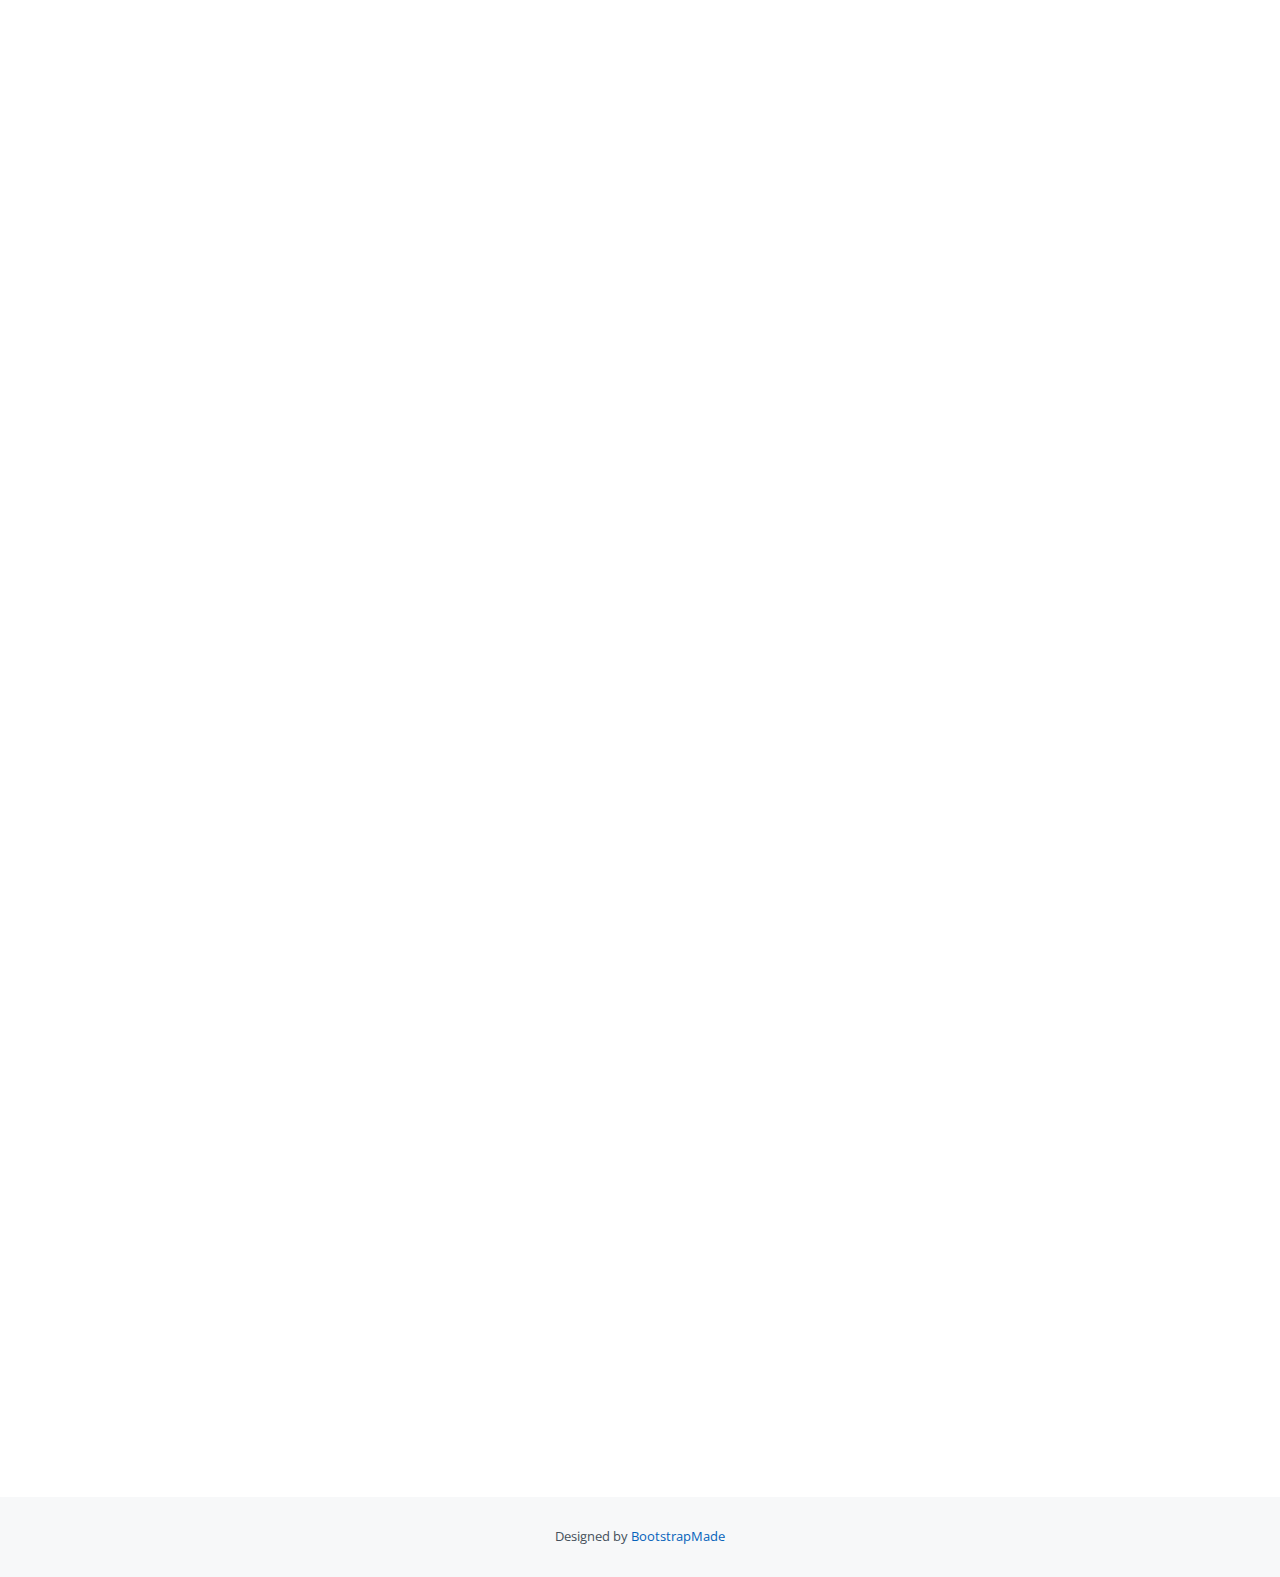
==== commit e36d8e3f: "adding Mobdie_kids project" ====
--- a/index.html
+++ b/index.html
@@ -128,7 +128,7 @@
         <div class="section-title">
           <h2>Skills</h2>
           <p>
-            <b> during my training journey either at the fst, CGI or my self-training I developed a lot of skills, most of which I tried to mention below : </b>
+            <b> during my training journey either at the fst or my self-training I developed a lot of skills, most of which I tried to mention below : </b>
           </p>
         </div>
 
@@ -252,11 +252,10 @@
         <div class="section-title">
           <h2>Resume</h2>
           <p>
-            Young holder of a master's degree in Data Science and Intelligent Systems, 
-            I gained expertise as a JEE technical consultant during a six-month internship at CGI. 
-            This experience led me to sign a permanent contract with the company in August 2023. In parallel, 
-            I have also completed several projects as a freelance, 
-            strengthening my versatility and my ability to design innovative solutions. I am ready to take on new challenges.
+            Young holder of a computer license (promotion increase),
+            currently I am continuing my studies in master SDSI (Data Science and intelligent systems) with self-training in DevOps technologies
+            and I work in parallel as a Freelancer. Ambitious,
+            wishing to reach the maximum possible, and sure to get there
           </p>
         </div>
 
@@ -298,6 +297,11 @@
           <div class="col-lg-6">
             <h3 class="resume-title">Professional Experience</h3>
             <div class="resume-item">
+              <h4>Engineer Consultant</h4>
+              <h5>August 2023 - Present</h5>
+              <p><em>CGI Morocco</em></p>
+            </div>
+            <div class="resume-item">
               <h4>software Development Former</h4>
               <h5>Jully 2022</h5>
               <p><em>Mobdie Center Fes</em></p>
@@ -356,6 +360,20 @@
 
           <div class="col-lg-4 col-md-6 portfolio-item filter-web">
             <div class="portfolio-wrap">
+              <img src="assets/img/portfolio/Mobdie_kids.png" class="img-fluid" alt="">
+              <div class="portfolio-info">
+                <h4>Site Mobdie Kids</h4>
+                <p>Laravel Web Application</p>
+                <div class="portfolio-links">
+                  <a href="assets/img/portfolio/Mobdie_kids.png" data-gallery="portfolioGallery" class="portfolio-lightbox" title="Mobdie_kids Application"><i class="bx bx-plus"></i></a>
+                  <a href="mobdie_kids.html" class="portfolio-details-lightbox" data-glightbox="type: external" title="Portfolio Details"><i class="bx bx-link"></i></a>
+                </div>
+              </div>
+            </div>
+          </div>
+
+          <div class="col-lg-4 col-md-6 portfolio-item filter-web">
+            <div class="portfolio-wrap">
               <img src="assets/img/portfolio/Quad1.jpg" class="img-fluid" alt="">
               <div class="portfolio-info">
                 <h4>Quad Town</h4>
@@ -375,7 +393,7 @@
                 <h4>Univercity Resources Management</h4>
                 <p>Spring Boot microservices & React JS</p>
                 <div class="portfolio-links">
-                  <a href="assets/img/portfolio/Resoures_management.webp" data-gallery="portfolioGallery" class="portfolio-lightbox" title="Quad Rental Application"><i class="bx bx-plus"></i></a>
+                  <a href="assets/img/portfolio/Resoures_management.webp" data-gallery="portfolioGallery" class="portfolio-lightbox" title="Univercity Resources Management Application"><i class="bx bx-plus"></i></a>
                   <a href="Resources_management.html" class="portfolio-details-lightbox" data-glightbox="type: external" title="Portfolio Details"><i class="bx bx-link"></i></a>
                 </div>
               </div>
@@ -431,7 +449,7 @@
                 <h4>Motion Detection Project</h4>
                 <p>Computer Vision using Python OpenCv</p>
                 <div class="portfolio-links">
-                  <a href="assets/img/portfolio/Motion_detect_1.png" data-gallery="portfolioGallery" class="portfolio-lightbox" title="Quad Rental Application"><i class="bx bx-plus"></i></a>
+                  <a href="assets/img/portfolio/Motion_detect_1.png" data-gallery="portfolioGallery" class="portfolio-lightbox" title="Motion Detection Project"><i class="bx bx-plus"></i></a>
                   <a href="Motion_Detect.html" class="portfolio-details-lightbox" data-glightbox="type: external" title="Portfolio Details"><i class="bx bx-link"></i></a>
                 </div>
               </div>
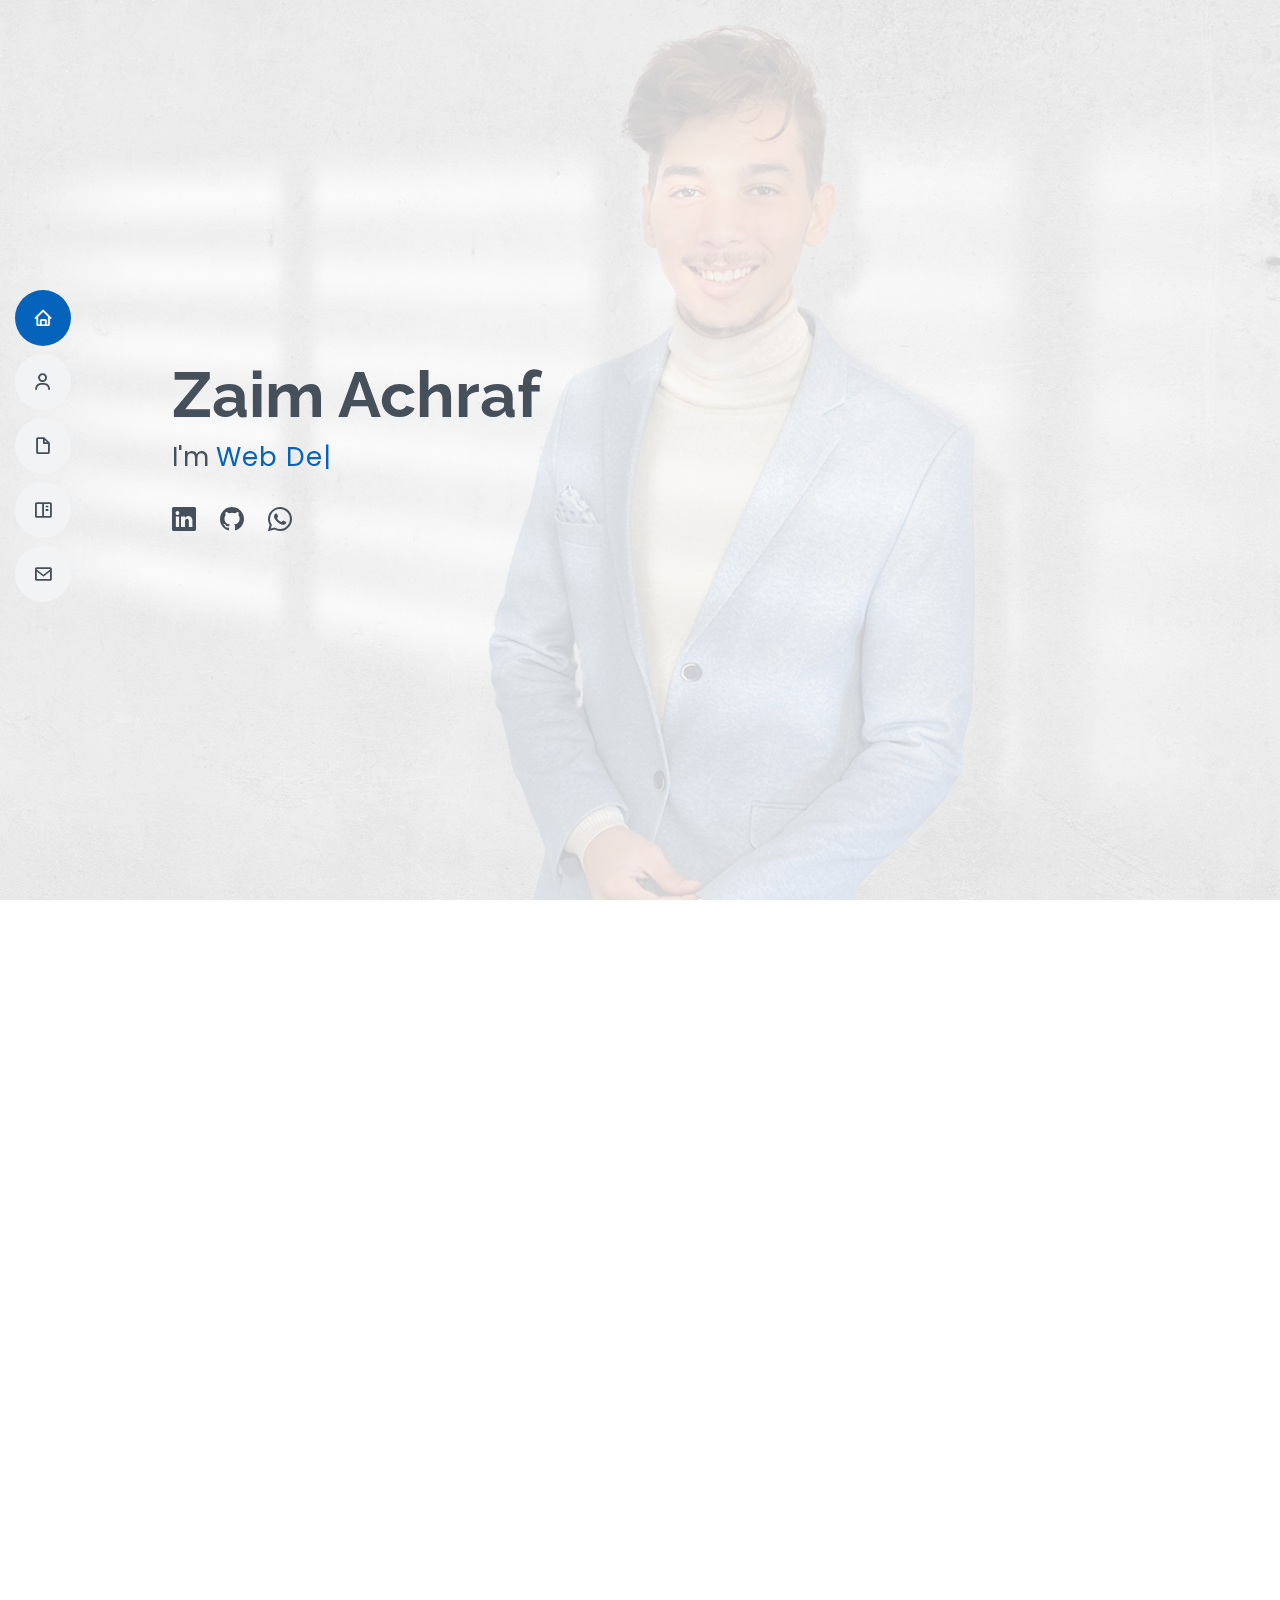
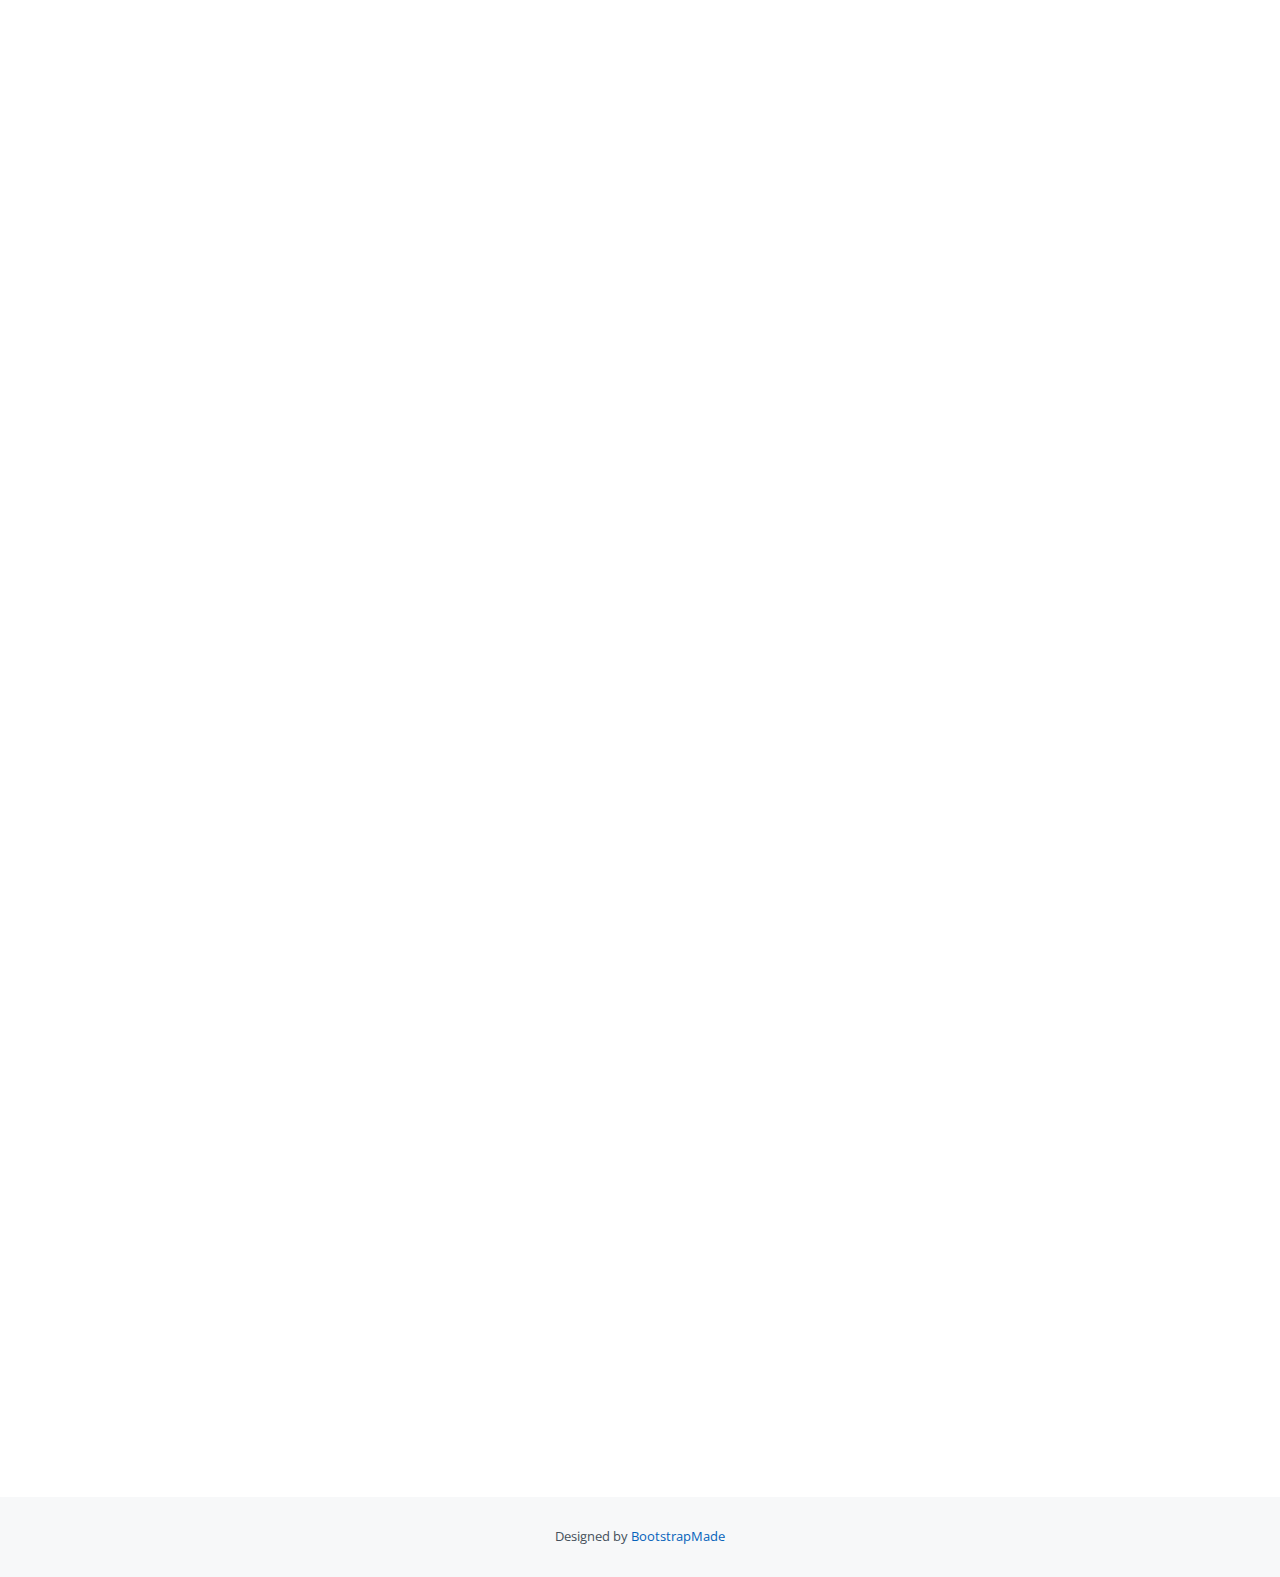
==== commit c93fa725: "Merge branch 'main' of https://github.com/ZaimAchraf/ZaimAchraf.github.io" ====
--- a/index.html
+++ b/index.html
@@ -128,7 +128,7 @@
         <div class="section-title">
           <h2>Skills</h2>
           <p>
-            <b> during my training journey either at the fst or my self-training I developed a lot of skills, most of which I tried to mention below : </b>
+            <b> during my training journey either at the fst, CGI or my self-training I developed a lot of skills, most of which I tried to mention below : </b>
           </p>
         </div>
 
@@ -252,10 +252,11 @@
         <div class="section-title">
           <h2>Resume</h2>
           <p>
-            Young holder of a computer license (promotion increase),
-            currently I am continuing my studies in master SDSI (Data Science and intelligent systems) with self-training in DevOps technologies
-            and I work in parallel as a Freelancer. Ambitious,
-            wishing to reach the maximum possible, and sure to get there
+            Young holder of a master's degree in Data Science and Intelligent Systems, 
+            I gained expertise as a JEE technical consultant during a six-month internship at CGI. 
+            This experience led me to sign a permanent contract with the company in August 2023. In parallel, 
+            I have also completed several projects as a freelance, 
+            strengthening my versatility and my ability to design innovative solutions. I am ready to take on new challenges.
           </p>
         </div>
 
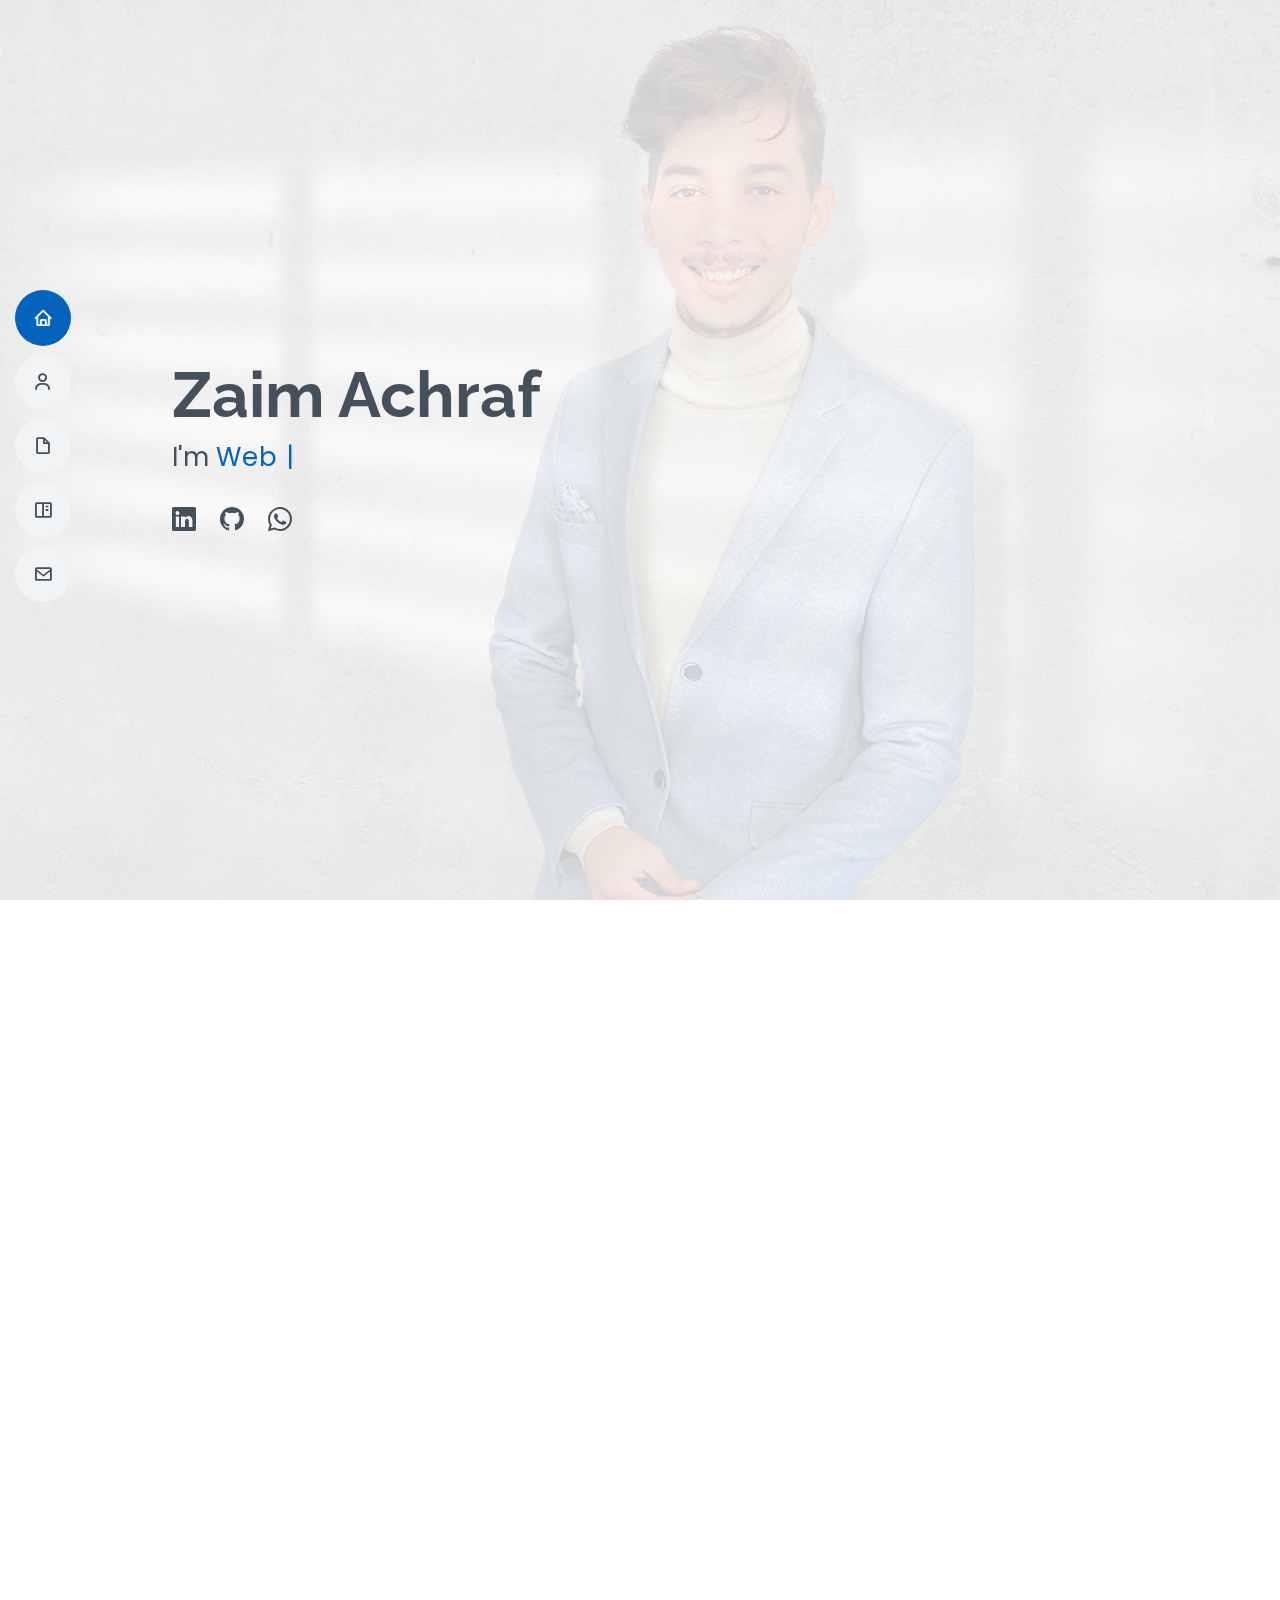
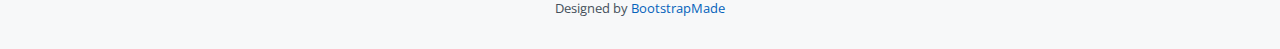
==== commit dfb76e4f: "adding tottrust project" ====
--- a/index.html
+++ b/index.html
@@ -347,6 +347,34 @@
 
           <div class="col-lg-4 col-md-6 portfolio-item filter-web">
             <div class="portfolio-wrap">
+              <img src="assets/img/portfolio/tottrust_1.png" class="img-fluid" alt="">
+              <div class="portfolio-info">
+                <h4>Tottrust Project (condominium association)</h4>
+                <p>Laravel API & React</p>
+                <div class="portfolio-links">
+                  <a href="assets/img/portfolio/tottrust_1.png" data-gallery="portfolioGallery" class="portfolio-lightbox" title="condominium association Management Application"><i class="bx bx-plus"></i></a>
+                  <a href="tottrust.html" class="portfolio-details-lightbox" data-glightbox="type: external" title="Portfolio Details"><i class="bx bx-link"></i></a>
+                </div>
+              </div>
+            </div>
+          </div>
+
+          <div class="col-lg-4 col-md-6 portfolio-item filter-web">
+            <div class="portfolio-wrap">
+              <img src="assets/img/portfolio/Mobdie_kids.png" class="img-fluid" alt="">
+              <div class="portfolio-info">
+                <h4>Site Mobdie Kids</h4>
+                <p>Laravel Web Application</p>
+                <div class="portfolio-links">
+                  <a href="assets/img/portfolio/Mobdie_kids.png" data-gallery="portfolioGallery" class="portfolio-lightbox" title="Mobdie_kids Application"><i class="bx bx-plus"></i></a>
+                  <a href="mobdie_kids.html" class="portfolio-details-lightbox" data-glightbox="type: external" title="Portfolio Details"><i class="bx bx-link"></i></a>
+                </div>
+              </div>
+            </div>
+          </div>
+
+          <div class="col-lg-4 col-md-6 portfolio-item filter-web">
+            <div class="portfolio-wrap">
               <img src="assets/img/portfolio/iptv1.jpg" class="img-fluid" alt="">
               <div class="portfolio-info">
                 <h4>IPTV-Expert</h4>
@@ -361,20 +389,6 @@
 
           <div class="col-lg-4 col-md-6 portfolio-item filter-web">
             <div class="portfolio-wrap">
-              <img src="assets/img/portfolio/Mobdie_kids.png" class="img-fluid" alt="">
-              <div class="portfolio-info">
-                <h4>Site Mobdie Kids</h4>
-                <p>Laravel Web Application</p>
-                <div class="portfolio-links">
-                  <a href="assets/img/portfolio/Mobdie_kids.png" data-gallery="portfolioGallery" class="portfolio-lightbox" title="Mobdie_kids Application"><i class="bx bx-plus"></i></a>
-                  <a href="mobdie_kids.html" class="portfolio-details-lightbox" data-glightbox="type: external" title="Portfolio Details"><i class="bx bx-link"></i></a>
-                </div>
-              </div>
-            </div>
-          </div>
-
-          <div class="col-lg-4 col-md-6 portfolio-item filter-web">
-            <div class="portfolio-wrap">
               <img src="assets/img/portfolio/Quad1.jpg" class="img-fluid" alt="">
               <div class="portfolio-info">
                 <h4>Quad Town</h4>
@@ -434,7 +448,7 @@
               <img src="assets/img/portfolio/Credit_card_FD.png" class="img-fluid" alt="">
               <div class="portfolio-info">
                 <h4>Credit Card Fraud Detection</h4>
-                <p>MAchine Learning Project</p>
+                <p>Machine Learning Project</p>
                 <div class="portfolio-links">
                   <a href="assets/img/portfolio/Credit_card_FD.png" data-gallery="portfolioGallery" class="portfolio-lightbox" title="Machine Learning Project"><i class="bx bx-plus"></i></a>
                   <a href="Credit_card_FD.html" class="portfolio-details-lightbox" data-glightbox="type: external" title="Portfolio Details"><i class="bx bx-link"></i></a>
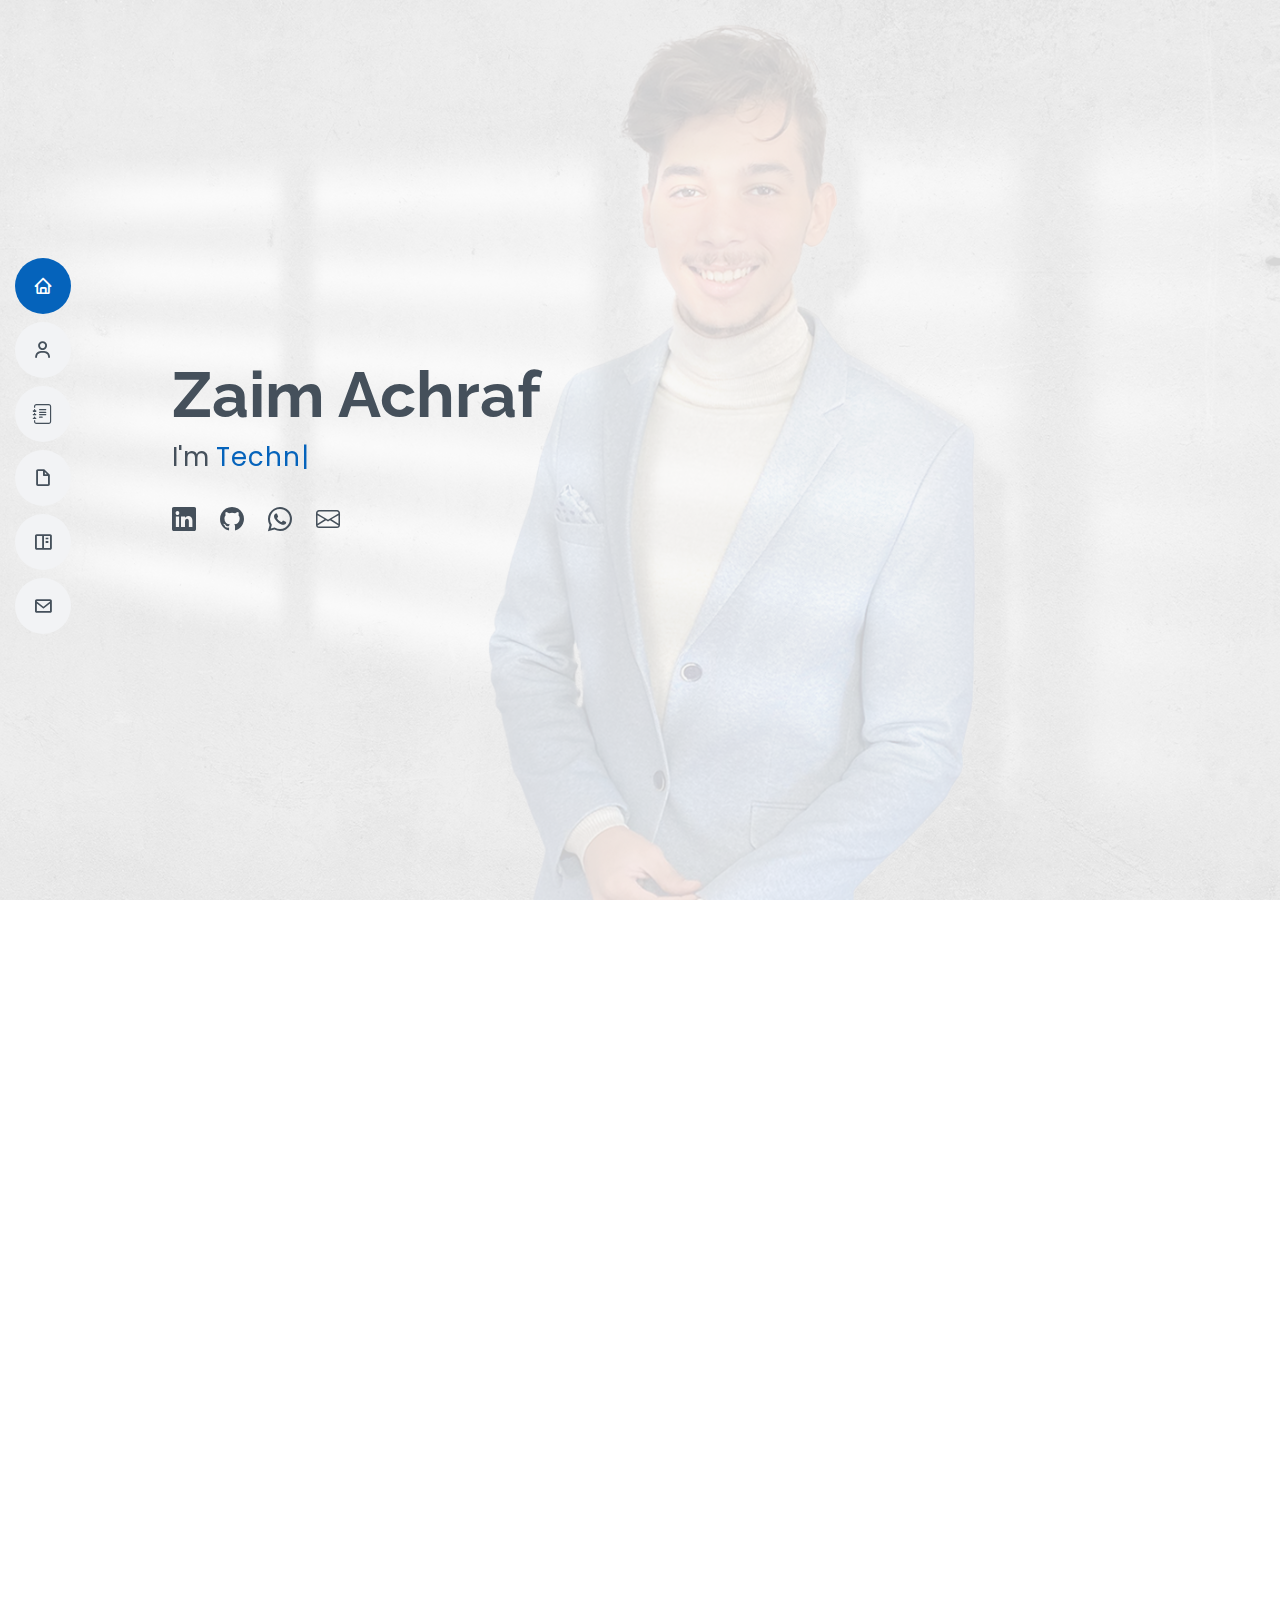
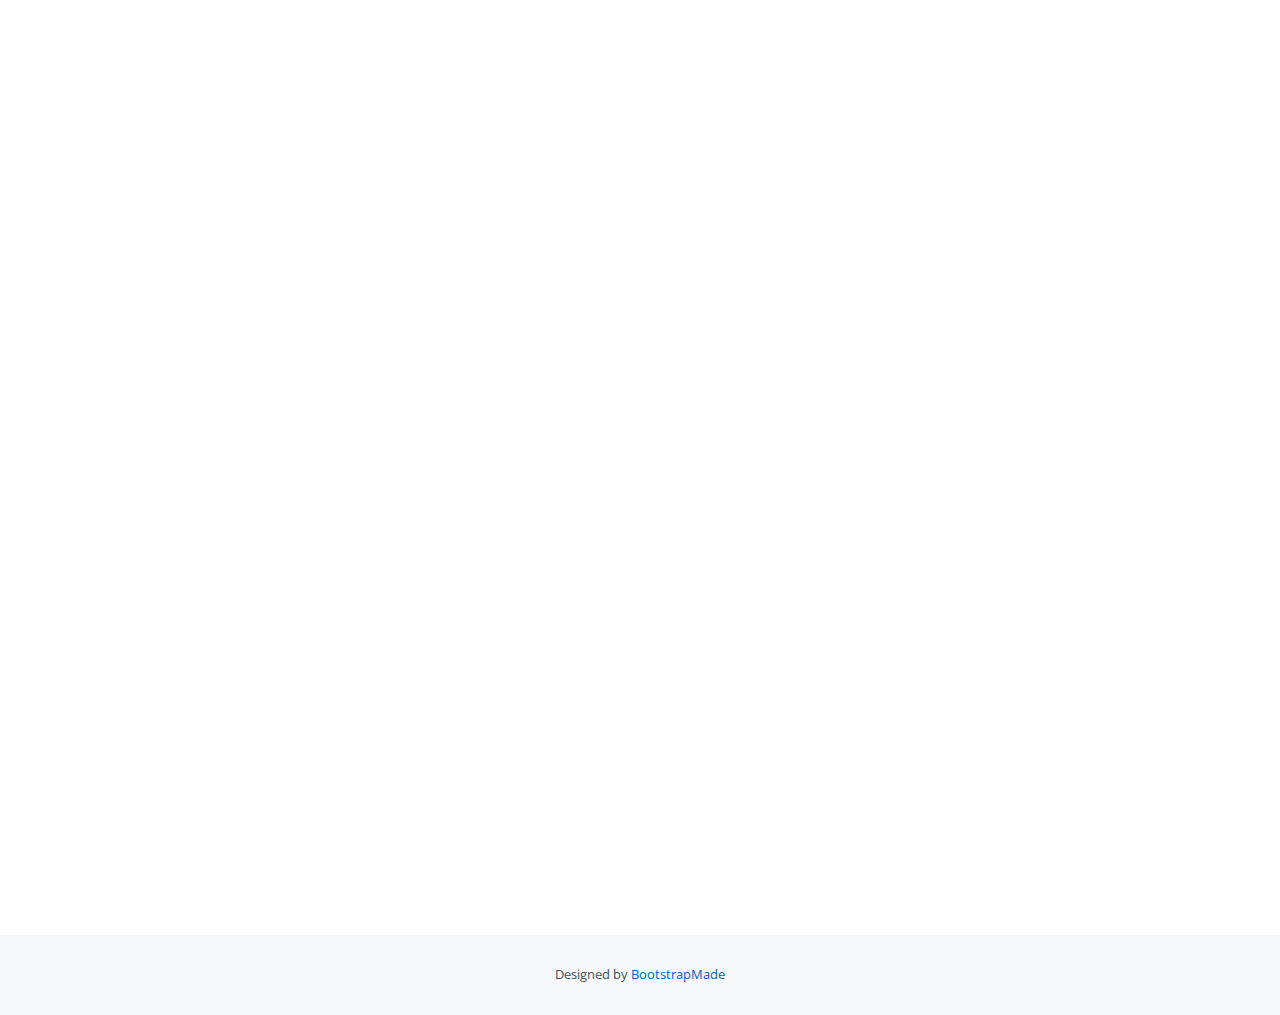
==== commit a96b3c14: "Last Updates" ====
--- a/index.html
+++ b/index.html
@@ -10,7 +10,7 @@
   <meta content="" name="keywords">
 
   <!-- Favicons -->
-  <link href="assets/img/icone.png" rel="icon">
+  <link rel="icon" href="assets/img/favicon_laptop_az_large.ico" type="image/x-icon">
   <link href="assets/img/icone.png" rel="apple-touch-icon">
 
   <!-- Google Fonts -->
@@ -27,6 +27,16 @@
   <!-- Template Main CSS File -->
   <link href="assets/css/style.css" rel="stylesheet">
 
+  <style>
+    .info {
+      justify-content: start !important;
+    }
+
+    .info:first-child {
+      margin-bottom: 38px;
+    }
+  </style>
+
   <!-- =======================================================
   * Template Name: MyResume - v4.8.1
   * Template URL: https://bootstrapmade.com/free-html-bootstrap-template-my-resume/
@@ -47,9 +57,9 @@
       <ul>
         <li><a href="#hero" class="nav-link scrollto active"><i class="bx bx-home"></i> <span>Home</span></a></li>
         <li><a href="#about" class="nav-link scrollto"><i class="bx bx-user"></i> <span>About</span></a></li>
+        <li><a href="#articles" class="nav-link scrollto"><i class="bi bi-journal-text"></i> <span>Articles</span></a></li>
         <li><a href="#resume" class="nav-link scrollto"><i class="bx bx-file-blank"></i> <span>Resume</span></a></li>
         <li><a href="#portfolio" class="nav-link scrollto"><i class="bx bx-book-content"></i> <span>Portfolio</span></a></li>
-        <!-- <li><a href="#services" class="nav-link scrollto"><i class="bx bx-server"></i> <span>Services</span></a></li> -->
         <li><a href="#contact" class="nav-link scrollto"><i class="bx bx-envelope"></i> <span>Contact</span></a></li>
       </ul>
     </nav><!-- .nav-menu -->
@@ -60,11 +70,12 @@
   <section id="hero" class="d-flex flex-column justify-content-center">
     <div class="container" data-aos="zoom-in" data-aos-delay="100">
       <h1>Zaim Achraf</h1>
-      <p>I'm <span class="typed" data-typed-items="Web Developer, Data scientist, Freelancer"></span></p>
+      <p>I'm <span class="typed" data-typed-items="Technical Referent, JAVA Fullstack Developer, Freelancer"></span></p>
       <div class="social-links">
         <a href="https://www.linkedin.com/in/achraf-zaim-443936233/" target="_blank"><i class="bi bi-linkedin"></i></a> 
         <a class="linkedin" href="https://github.com/ZaimAchraf" target="_blank"><i class="bi bi-github"></i></a>
         <a class="Phone" href="https://wa.me/212693020346" target="_blank"><i class="bi bi-whatsapp"></i></a>
+        <a class="Google" href="mailto:achraf.zaime@gmail.com" target="_blank"><i class="bi bi-envelope"></i></a>
         <!-- <a href="#" class="facebook"><i class="bx bxl-facebook"></i></a> -->
         <!-- <a href="#" class="instagram"><i class="bx bxl-instagram"></i></a> -->
         <!-- <a href="#" class="google-plus"><i class="bx bxl-skype"></i></a> -->
@@ -82,31 +93,30 @@
         <div class="section-title" style="margin-bottom: 20px;">
           <h2>About</h2>
           <p style="line-height: 30px;">
-            Passionate about the web and new devops technologies, as I got my master's studies (Data Science & Intelligent Systems) at the fstf (Faculty Of Science And Technologies Fes) and i work in <a href="https://www.cgi.com/maroc/fr-fr">CGI</a> as a CONSULTANT ENGINEER.
+            Passionate about the web and emerging DevOps technologies, I hold a Master's degree in Data Science and Intelligent Systems from the Faculty of Science and Technology of Fes (FSTF). Currently, I work at <a href="https://www.cgi.com/maroc/fr-fr">CGI</a> as a <strong>Technical Referent</strong>.          
           </p>
         </div>
 
         <div class="row align-items-center">
           <div class="col-lg-4">
-            <img src="assets/img/profile.png" class="img-fluid" alt="">
+            <img src="assets/img/profile_1.png" class="img-fluid" alt="">
           </div>
           <div class="col-lg-8 pt-4 pt-lg-0 content">
-            <h3 style="margin-bottom: 15px;">Data Scientist &amp; Web Developer.</h3>
+            <h3 style="margin-bottom: 15px;">Java Fullstack Developer.</h3>
             <div class="row">
               <div class="col-lg-6">
                 <ul>
                   <li><i class="bi bi-chevron-right"></i> <strong>Birthday:</strong> <span>05 January 2000</span></li>
-                  <li><i class="bi bi-chevron-right"></i> <strong>Website:</strong> <span>https://zaimachraf.github.io/</span></li>
+                  <li><i class="bi bi-chevron-right"></i> <strong>Medium:</strong> <span><a href="https://medium.com/@achraf.zaime">Achraf Zaim</a></span></li>
                   <li><i class="bi bi-chevron-right"></i> <strong>Phone:</strong> <span>+212-0708276748</span></li>
-                  <li><i class="bi bi-chevron-right"></i> <strong>City:</strong> <span>Fes, Morocco</span></li>
+                  <!-- <li><i class="bi bi-chevron-right"></i> <strong>Marital Status:</strong> <span>Engaged</span></li> -->
                 </ul>
               </div>
               <div class="col-lg-6">
                 <ul>
-                  <li><i class="bi bi-chevron-right"></i> <strong>Age:</strong> <span>23</span></li>
+                  <li><i class="bi bi-chevron-right"></i> <strong>City:</strong> <span>Fes, Morocco</span></li>
                   <li><i class="bi bi-chevron-right"></i> <strong>Degree:</strong> <span>Master</span></li>
                   <li><i class="bi bi-chevron-right"></i> <strong>Email:</strong> <span>achraf.zaime@gmail.com</span></li>
-                  <li><i class="bi bi-chevron-right"></i> <strong>Freelance:</strong> <span>Available</span></li>
                 </ul>
               </div>
             </div>
@@ -121,6 +131,79 @@
       </div>
     </section><!-- End About Section -->
 
+    <!-- ======= Services Section ======= -->
+    <section id="services" class="services">
+      <div class="container" data-aos="fade-up">
+
+        <div class="section-title">
+          <h2>Articles</h2>
+          <p>
+            This section features the latest articles I've written on Medium about various computer science topics. 
+            Each piece highlights my passion for sharing knowledge, simplifying complex concepts, 
+            and exploring practical applications in technology. <br>
+            For more articles, visit my profile: <a href="https://medium.com/@achraf.zaime">Achraf Zaim</a>.
+          </p>
+        </div>
+
+        <div class="row">
+
+          <div class="col-lg-4 col-md-6 d-flex align-items-stretch" data-aos="zoom-in" data-aos-delay="100">
+            <div class="icon-box iconbox-blue">
+              <div class="icon">
+                <svg width="100" height="100" viewBox="0 0 600 600" xmlns="http://www.w3.org/2000/svg">
+                  <path stroke="none" stroke-width="0" fill="#f5f5f5" d="M300,521.0016835830174C376.1290562159157,517.8887921683347,466.0731472004068,529.7835943286574,510.70327084640275,468.03025145048787C554.3714126377745,407.6079735673963,508.03601936045806,328.9844924480964,491.2728898941984,256.3432110539036C474.5976632858925,184.082847569629,479.9380746630129,96.60480741107993,416.23090153303,58.64404602377083C348.86323505073057,18.502131276798302,261.93793281208167,40.57373210992963,193.5410806939664,78.93577620505333C130.42746243093433,114.334589627462,98.30271207620316,179.96522072025542,76.75703585869454,249.04625023123273C51.97151888228291,328.5150500222984,13.704378332031375,421.85034740162234,66.52175969318436,486.19268352777647C119.04800174914682,550.1803526380478,217.28368757567262,524.383925680826,300,521.0016835830174"></path>
+                </svg>
+                <i class="bi bi-journal-text"></i>
+              </div>
+              <h4><a href="https://medium.com/@achraf.zaime/reacxtive-programming-in-java-6bef5eb50b75" target="_blank">Reactive Programming in Java</a></h4>
+              <p>
+                This article delves into the core concepts of reactive programming, 
+                its benefits in handling modern application requirements, 
+                and practical implementation in Java using libraries like Project Reactor and RxJava.
+              </p>
+            </div>
+          </div>
+
+          <div class="col-lg-4 col-md-6 d-flex align-items-stretch" data-aos="zoom-in" data-aos-delay="100">
+            <div class="icon-box iconbox-orange">
+              <div class="icon">
+                <svg width="100" height="100" viewBox="0 0 600 600" xmlns="http://www.w3.org/2000/svg">
+                  <path stroke="none" stroke-width="0" fill="#f5f5f5" d="M300,521.0016835830174C376.1290562159157,517.8887921683347,466.0731472004068,529.7835943286574,510.70327084640275,468.03025145048787C554.3714126377745,407.6079735673963,508.03601936045806,328.9844924480964,491.2728898941984,256.3432110539036C474.5976632858925,184.082847569629,479.9380746630129,96.60480741107993,416.23090153303,58.64404602377083C348.86323505073057,18.502131276798302,261.93793281208167,40.57373210992963,193.5410806939664,78.93577620505333C130.42746243093433,114.334589627462,98.30271207620316,179.96522072025542,76.75703585869454,249.04625023123273C51.97151888228291,328.5150500222984,13.704378332031375,421.85034740162234,66.52175969318436,486.19268352777647C119.04800174914682,550.1803526380478,217.28368757567262,524.383925680826,300,521.0016835830174"></path>
+                </svg>
+                <i class="bi bi-journal-text"></i>
+              </div>
+              <h4><a target="_blank" href="https://medium.com/@achraf.zaime/unlocking-problem-solving-backtracking-and-dynamic-programming-eda552297d84">Unlocking Problem Solving : Backtracking and Dynamic Programming</a></h4>
+              <p>
+                This article breaks down the core principles of backtracking and dynamic programming, 
+                highlights their differences, and showcases practical examples to demonstrate their 
+                effective application in optimizing solutions within computer science.
+              </p>
+            </div>
+          </div>
+
+          <div class="col-lg-4 col-md-6 d-flex align-items-stretch" data-aos="zoom-in" data-aos-delay="100">
+            <div class="icon-box iconbox-pink">
+              <div class="icon">
+                <svg width="100" height="100" viewBox="0 0 600 600" xmlns="http://www.w3.org/2000/svg">
+                  <path stroke="none" stroke-width="0" fill="#f5f5f5" d="M300,521.0016835830174C376.1290562159157,517.8887921683347,466.0731472004068,529.7835943286574,510.70327084640275,468.03025145048787C554.3714126377745,407.6079735673963,508.03601936045806,328.9844924480964,491.2728898941984,256.3432110539036C474.5976632858925,184.082847569629,479.9380746630129,96.60480741107993,416.23090153303,58.64404602377083C348.86323505073057,18.502131276798302,261.93793281208167,40.57373210992963,193.5410806939664,78.93577620505333C130.42746243093433,114.334589627462,98.30271207620316,179.96522072025542,76.75703585869454,249.04625023123273C51.97151888228291,328.5150500222984,13.704378332031375,421.85034740162234,66.52175969318436,486.19268352777647C119.04800174914682,550.1803526380478,217.28368757567262,524.383925680826,300,521.0016835830174"></path>
+                </svg>
+                <i class="bi bi-journal-text"></i>
+              </div>
+              <h4><a target="_blank" href="https://medium.com/@achraf.zaime/unlocking-problem-solving-ii-sliding-windows-two-pointers-algorithms-0791fd6cba57">Unlocking Problem Solving II : Sliding windows & Two pointers Algorithms</a></h4>
+              <p>
+                This article explores the Sliding Window and Two Pointers algorithms, 
+                breaking down their core principles and demonstrating their effectiveness in solving complex problems efficiently. 
+                Practical examples illustrate how these techniques can be applied in various scenarios within computer science.
+              </p>
+            </div>
+          </div>
+
+        </div>
+
+      </div>
+    </section>
+    <!-- End Services Section -->
+
     <!-- ======= Skills Section ======= -->
     <section id="skills" class="skills section-bg">
       <div class="container" data-aos="fade-up">
@@ -134,107 +217,108 @@
 
         <div class="row skills-content">
 
+          <div class="col-lg-6"> 
+
+            <div class="progress">
+              <span class="skill">JEE & Spring Boot <i class="val">Advanced</i></span>
+              <div class="progress-bar-wrap">
+                <div class="progress-bar" role="progressbar" aria-valuenow="80" aria-valuemin="0" aria-valuemax="100"></div>
+              </div>
+            </div>
+            
+
+            <div class="progress">
+              <span class="skill">PHP & Laravel <i class="val">Advanced</i></span>
+              <div class="progress-bar-wrap">
+                <div class="progress-bar" role="progressbar" aria-valuenow="80" aria-valuemin="0" aria-valuemax="100"></div>
+              </div>
+            </div>
+
+            <div class="progress">
+              <span class="skill">JS, JQuery & Angular <i class="val">Advanced</i></span>
+              <div class="progress-bar-wrap">
+                <div class="progress-bar" role="progressbar" aria-valuenow="80" aria-valuemin="0" aria-valuemax="100"></div>
+              </div>
+            </div>
+
+            <div class="progress">
+              <span class="skill">React <i class="val">Intermediate</i></span>
+              <div class="progress-bar-wrap">
+                <div class="progress-bar" role="progressbar" aria-valuenow="60" aria-valuemin="0" aria-valuemax="100"></div>
+              </div>
+            </div>
+
+            <div class="progress">
+              <span class="skill">HTML, CSS, SASS, Bootstrap <i class="val">PRO</i></span>
+              <div class="progress-bar-wrap">
+                <div class="progress-bar" role="progressbar" aria-valuenow="90" aria-valuemin="0" aria-valuemax="100"></div>
+              </div>
+            </div>
+
+            <div class="progress">
+              <span class="skill">Agile Methods (Scrum) <i class="val">Advanced</i></span>
+              <div class="progress-bar-wrap">
+                <div class="progress-bar" role="progressbar" aria-valuenow="80" aria-valuemin="0" aria-valuemax="100"></div>
+              </div>
+            </div>
+
+            <div class="progress">
+              <span class="skill">MAchine Learning <i class="val">Intermediate</i></span>
+              <div class="progress-bar-wrap">
+                <div class="progress-bar" role="progressbar" aria-valuenow="75" aria-valuemin="0" aria-valuemax="100"></div>
+              </div>
+            </div>
+
+          </div>
+
           <div class="col-lg-6">
 
             <div class="progress">
-              <span class="skill">HTML, CSS, SASS, Bootstrap <i class="val">90%</i></span>
+              <span class="skill">SQL & PL/SQL <i class="val">Intermediate</i></span>
+              <div class="progress-bar-wrap">
+                <div class="progress-bar" role="progressbar" aria-valuenow="75" aria-valuemin="0" aria-valuemax="100"></div>
+              </div>
+            </div>
+
+            <div class="progress">
+              <span class="skill">NOSQL(Rdis, MongoDB, Cassandra, HBase & Neo4J) <i class="val">Intermediate</i></span>
+              <div class="progress-bar-wrap">
+                <div class="progress-bar" role="progressbar" aria-valuenow="60" aria-valuemin="0" aria-valuemax="100"></div>
+              </div>
+            </div>
+
+            <div class="progress">
+              <span class="skill">git/Github <i class="val">Pro</i></span>
               <div class="progress-bar-wrap">
                 <div class="progress-bar" role="progressbar" aria-valuenow="90" aria-valuemin="0" aria-valuemax="100"></div>
               </div>
             </div>
 
             <div class="progress">
-              <span class="skill">JS, JQuery & React Js <i class="val">80%</i></span>
-              <div class="progress-bar-wrap">
-                <div class="progress-bar" role="progressbar" aria-valuenow="80" aria-valuemin="0" aria-valuemax="100"></div>
-              </div>
-            </div>
-
-            <div class="progress">
-              <span class="skill">PHP & Laravel <i class="val">80%</i></span>
-              <div class="progress-bar-wrap">
-                <div class="progress-bar" role="progressbar" aria-valuenow="80" aria-valuemin="0" aria-valuemax="100"></div>
-              </div>
-            </div>
-
-            <div class="progress">
-              <span class="skill">JEE & Spring Boot <i class="val">80%</i></span>
-              <div class="progress-bar-wrap">
-                <div class="progress-bar" role="progressbar" aria-valuenow="80" aria-valuemin="0" aria-valuemax="100"></div>
-              </div>
-            </div>
-
-            <div class="progress">
-              <span class="skill">Agile Methods (Scrum) <i class="val">80%</i></span>
-              <div class="progress-bar-wrap">
-                <div class="progress-bar" role="progressbar" aria-valuenow="80" aria-valuemin="0" aria-valuemax="100"></div>
-              </div>
-            </div>
-
-            <div class="progress">
-              <span class="skill">MAchine Learning <i class="val">75%</i></span>
+              <span class="skill">Jenkins, Docker, Kubernates & Ansible <i class="val">Intermediate</i></span>
               <div class="progress-bar-wrap">
                 <div class="progress-bar" role="progressbar" aria-valuenow="75" aria-valuemin="0" aria-valuemax="100"></div>
               </div>
             </div>
 
             <div class="progress">
-              <span class="skill">Business Intelligence <i class="val">55%</i></span>
+              <span class="skill">Deep Learning <i class="val">Intermediate</i></span>
+              <div class="progress-bar-wrap">
+                <div class="progress-bar" role="progressbar" aria-valuenow="50" aria-valuemin="0" aria-valuemax="100"></div>
+              </div>
+            </div>
+
+            <div class="progress">
+              <span class="skill">Hadoop Ecosystem <i class="val">Intermediate</i></span>
+              <div class="progress-bar-wrap">
+                <div class="progress-bar" role="progressbar" aria-valuenow="50" aria-valuemin="0" aria-valuemax="100"></div>
+              </div>
+            </div>
+
+            <div class="progress">
+              <span class="skill">Business Intelligence <i class="val">Intermediate</i></span>
               <div class="progress-bar-wrap">
                 <div class="progress-bar" role="progressbar" aria-valuenow="55" aria-valuemin="0" aria-valuemax="100"></div>
-              </div>
-            </div>
-
-          </div>
-
-          <div class="col-lg-6">
-
-            <div class="progress">
-              <span class="skill">MySQL <i class="val">90%</i></span>
-              <div class="progress-bar-wrap">
-                <div class="progress-bar" role="progressbar" aria-valuenow="90" aria-valuemin="0" aria-valuemax="100"></div>
-              </div>
-            </div>
-
-            <div class="progress">
-              <span class="skill">NOSQL(Rdis, MongoDB, Cassandra, HBase & Neo4J) <i class="val">70%</i></span>
-              <div class="progress-bar-wrap">
-                <div class="progress-bar" role="progressbar" aria-valuenow="70" aria-valuemin="0" aria-valuemax="100"></div>
-              </div>
-            </div>
-
-            <div class="progress">
-              <span class="skill">git/Github & Jenkins <i class="val">80%</i></span>
-              <div class="progress-bar-wrap">
-                <div class="progress-bar" role="progressbar" aria-valuenow="80" aria-valuemin="0" aria-valuemax="100"></div>
-              </div>
-            </div>
-
-            <div class="progress">
-              <span class="skill">Docker, Kubernates & Ansible <i class="val">75%</i></span>
-              <div class="progress-bar-wrap">
-                <div class="progress-bar" role="progressbar" aria-valuenow="75" aria-valuemin="0" aria-valuemax="100"></div>
-              </div>
-            </div>
-
-            <div class="progress">
-              <span class="skill">Merise & UML <i class="val">80%</i></span>
-              <div class="progress-bar-wrap">
-                <div class="progress-bar" role="progressbar" aria-valuenow="80" aria-valuemin="0" aria-valuemax="100"></div>
-              </div>
-            </div>
-
-            <div class="progress">
-              <span class="skill">Deep Learning <i class="val">75%</i></span>
-              <div class="progress-bar-wrap">
-                <div class="progress-bar" role="progressbar" aria-valuenow="75" aria-valuemin="0" aria-valuemax="100"></div>
-              </div>
-            </div>
-
-            <div class="progress">
-              <span class="skill">Hadoop Ecosystem <i class="val">75%</i></span>
-              <div class="progress-bar-wrap">
-                <div class="progress-bar" role="progressbar" aria-valuenow="75" aria-valuemin="0" aria-valuemax="100"></div>
               </div>
             </div>
 
@@ -252,11 +336,12 @@
         <div class="section-title">
           <h2>Resume</h2>
           <p>
-            Young holder of a master's degree in Data Science and Intelligent Systems, 
+            Young holder of a Master's degree in Data Science and Intelligent Systems, 
             I gained expertise as a JEE technical consultant during a six-month internship at CGI. 
-            This experience led me to sign a permanent contract with the company in August 2023. In parallel, 
-            I have also completed several projects as a freelance, 
-            strengthening my versatility and my ability to design innovative solutions. I am ready to take on new challenges.
+            This experience led me to sign a permanent contract with the company in August 2023. 
+            In September 2024, I was promoted to the role of Technical Referent at CGI. 
+            In parallel, I have also completed several projects as a freelancer, strengthening my versatility 
+            and my ability to design innovative solutions. I am ready to take on new challenges.
           </p>
         </div>
 
@@ -278,7 +363,7 @@
             <h3 class="resume-title">Education</h3>
             <div class="resume-item">
               <h4>Master of Data Science &amp; Intelligent Systems</h4>
-              <h5>2021 - today</h5>
+              <h5>2021 - 2023</h5>
               <p><em>Faculty Of Science And Technology</em></p>
               <!-- <p>Qui deserunt veniam. Et sed aliquam labore tempore sed quisquam iusto autem sit. Ea vero voluptatum qui ut dignissimos deleniti nerada porti sand markend</p> -->
             </div>
@@ -298,25 +383,34 @@
           <div class="col-lg-6">
             <h3 class="resume-title">Professional Experience</h3>
             <div class="resume-item">
-              <h4>Engineer Consultant</h4>
-              <h5>August 2023 - Present</h5>
+              <h4>Tecnical Referent (full time)</h4>
+              <h5>September 2024 - Today</h5>
               <p><em>CGI Morocco</em></p>
             </div>
             <div class="resume-item">
-              <h4>software Development Former</h4>
+              <h4>Team Lead & Java Fullstack Developer (Freelance)</h4>
+              <h5>April 2024 - November 2024</h5>
+              <p><em>AutoBody & Repair</em></p>
+            </div>
+            <div class="resume-item">
+              <h4>Fullstack Developer Java/JEE (Full Time)</h4>
+              <h5>February 2023 - September 2024</h5>
+              <p><em>CGI Morocco</em></p>
+            </div>
+            <div class="resume-item">
+              <h4>Fullstack Developer Java/JEE (Freelance)</h4>
+              <h5>February 2023 - September 2024</h5>
+              <p><em>Mobdie Center Fes</em></p>
+            </div>
+            <div class="resume-item">
+              <h4>software Development Former (Part Time)</h4>
               <h5>Jully 2022</h5>
               <p><em>Mobdie Center Fes</em></p>
             </div>
             <div class="resume-item">
-              <h4>Web Developer</h4>
+              <h4>Web Developer (Internship)</h4>
               <h5>April - June 2021</h5>
               <p><em>Internship in LSIA (laboratory of Intelligent Systems and Applications)</em></p>
-            </div>
-            <div class="resume-item">
-              <h4>Web Developer</h4>
-              <h5>2021</h5>
-              <p><em>Cook4me platform: first prize - OnCampus Program
-                of Hult Prize USMBA and representative in Bremen Summit</em></p>
             </div>
           </div>
         </div>
@@ -347,12 +441,26 @@
 
           <div class="col-lg-4 col-md-6 portfolio-item filter-web">
             <div class="portfolio-wrap">
+              <img src="assets/img/portfolio/autobody_1.png" class="img-fluid" alt="">
+              <div class="portfolio-info">
+                <h4>AutoBody Project</h4>
+                <p>Spring boot & Angular</p>
+                <div class="portfolio-links">
+                  <!-- <a href="assets/img/portfolio/autobody_1.png" data-gallery="portfolioGallery" class="portfolio-lightbox" title="Repair entreprise Management Application"><i class="bx bx-plus"></i></a> -->
+                  <a href="AutoBody_repair.html" class="portfolio-details-lightbox" data-glightbox="type: external" title="Portfolio Details"><i class="bx bx-link"></i></a>
+                </div>
+              </div>
+            </div>
+          </div>
+
+          <div class="col-lg-4 col-md-6 portfolio-item filter-web">
+            <div class="portfolio-wrap">
               <img src="assets/img/portfolio/tottrust_1.png" class="img-fluid" alt="">
               <div class="portfolio-info">
                 <h4>Tottrust Project (condominium association)</h4>
                 <p>Laravel API & React</p>
                 <div class="portfolio-links">
-                  <a href="assets/img/portfolio/tottrust_1.png" data-gallery="portfolioGallery" class="portfolio-lightbox" title="condominium association Management Application"><i class="bx bx-plus"></i></a>
+                  <!-- <a href="assets/img/portfolio/tottrust_1.png" data-gallery="portfolioGallery" class="portfolio-lightbox" title="condominium association Management Application"><i class="bx bx-plus"></i></a> -->
                   <a href="tottrust.html" class="portfolio-details-lightbox" data-glightbox="type: external" title="Portfolio Details"><i class="bx bx-link"></i></a>
                 </div>
               </div>
@@ -366,7 +474,7 @@
                 <h4>Site Mobdie Kids</h4>
                 <p>Laravel Web Application</p>
                 <div class="portfolio-links">
-                  <a href="assets/img/portfolio/Mobdie_kids.png" data-gallery="portfolioGallery" class="portfolio-lightbox" title="Mobdie_kids Application"><i class="bx bx-plus"></i></a>
+                  <!-- <a href="assets/img/portfolio/Mobdie_kids.png" data-gallery="portfolioGallery" class="portfolio-lightbox" title="Mobdie_kids Application"><i class="bx bx-plus"></i></a> -->
                   <a href="mobdie_kids.html" class="portfolio-details-lightbox" data-glightbox="type: external" title="Portfolio Details"><i class="bx bx-link"></i></a>
                 </div>
               </div>
@@ -380,7 +488,7 @@
                 <h4>IPTV-Expert</h4>
                 <p>Laravel Web Application</p>
                 <div class="portfolio-links">
-                  <a href="assets/img/portfolio/iptv1.jpg" data-gallery="portfolioGallery" class="portfolio-lightbox" title="IPTV-Expert Application"><i class="bx bx-plus"></i></a>
+                  <!-- <a href="assets/img/portfolio/iptv1.jpg" data-gallery="portfolioGallery" class="portfolio-lightbox" title="IPTV-Expert Application"><i class="bx bx-plus"></i></a> -->
                   <a href="iptv_expert.html" class="portfolio-details-lightbox" data-glightbox="type: external" title="Portfolio Details"><i class="bx bx-link"></i></a>
                 </div>
               </div>
@@ -394,7 +502,7 @@
                 <h4>Quad Town</h4>
                 <p>Laravel Web Application</p>
                 <div class="portfolio-links">
-                  <a href="assets/img/portfolio/Quad1.jpg" data-gallery="portfolioGallery" class="portfolio-lightbox" title="Quad Rental Application"><i class="bx bx-plus"></i></a>
+                  <!-- <a href="assets/img/portfolio/Quad1.jpg" data-gallery="portfolioGallery" class="portfolio-lightbox" title="Quad Rental Application"><i class="bx bx-plus"></i></a> -->
                   <a href="Quad_Town.html" class="portfolio-details-lightbox" data-glightbox="type: external" title="Portfolio Details"><i class="bx bx-link"></i></a>
                 </div>
               </div>
@@ -408,7 +516,7 @@
                 <h4>Univercity Resources Management</h4>
                 <p>Spring Boot microservices & React JS</p>
                 <div class="portfolio-links">
-                  <a href="assets/img/portfolio/Resoures_management.webp" data-gallery="portfolioGallery" class="portfolio-lightbox" title="Univercity Resources Management Application"><i class="bx bx-plus"></i></a>
+                  <!-- <a href="assets/img/portfolio/Resoures_management.webp" data-gallery="portfolioGallery" class="portfolio-lightbox" title="Univercity Resources Management Application"><i class="bx bx-plus"></i></a> -->
                   <a href="Resources_management.html" class="portfolio-details-lightbox" data-glightbox="type: external" title="Portfolio Details"><i class="bx bx-link"></i></a>
                 </div>
               </div>
@@ -422,7 +530,7 @@
                 <h4>Jewelery Ecommerce</h4>
                 <p>Laravel Web Application</p>
                 <div class="portfolio-links">
-                  <a href="assets/img/portfolio/bijoux1.jpg" data-gallery="portfolioGallery" class="portfolio-lightbox" title="Jewelery Ecommerce Application"><i class="bx bx-plus"></i></a>
+                  <!-- <a href="assets/img/portfolio/bijoux1.jpg" data-gallery="portfolioGallery" class="portfolio-lightbox" title="Jewelery Ecommerce Application"><i class="bx bx-plus"></i></a> -->
                   <a href="bijoux.html" class="portfolio-details-lightbox" data-glightbox="type: external" title="Portfolio Details"><i class="bx bx-link"></i></a>
                 </div>
               </div>
@@ -436,7 +544,7 @@
                 <h4>Bank Marketing </h4>
                 <p>Machine Learning Project</p>
                 <div class="portfolio-links">
-                  <a href="assets/img/portfolio/bank_marketing.png" data-gallery="portfolioGallery" class="portfolio-lightbox" title="Machine Learning Project"><i class="bx bx-plus"></i></a>
+                  <!-- <a href="assets/img/portfolio/bank_marketing.png" data-gallery="portfolioGallery" class="portfolio-lightbox" title="Machine Learning Project"><i class="bx bx-plus"></i></a> -->
                   <a href="bank_marketing.html" class="portfolio-details-lightbox" data-glightbox="type: external" title="Portfolio Details"><i class="bx bx-link"></i></a>
                 </div>
               </div>
@@ -450,7 +558,7 @@
                 <h4>Credit Card Fraud Detection</h4>
                 <p>Machine Learning Project</p>
                 <div class="portfolio-links">
-                  <a href="assets/img/portfolio/Credit_card_FD.png" data-gallery="portfolioGallery" class="portfolio-lightbox" title="Machine Learning Project"><i class="bx bx-plus"></i></a>
+                  <!-- <a href="assets/img/portfolio/Credit_card_FD.png" data-gallery="portfolioGallery" class="portfolio-lightbox" title="Machine Learning Project"><i class="bx bx-plus"></i></a> -->
                   <a href="Credit_card_FD.html" class="portfolio-details-lightbox" data-glightbox="type: external" title="Portfolio Details"><i class="bx bx-link"></i></a>
                 </div>
               </div>
@@ -464,7 +572,7 @@
                 <h4>Motion Detection Project</h4>
                 <p>Computer Vision using Python OpenCv</p>
                 <div class="portfolio-links">
-                  <a href="assets/img/portfolio/Motion_detect_1.png" data-gallery="portfolioGallery" class="portfolio-lightbox" title="Motion Detection Project"><i class="bx bx-plus"></i></a>
+                  <!-- <a href="assets/img/portfolio/Motion_detect_1.png" data-gallery="portfolioGallery" class="portfolio-lightbox" title="Motion Detection Project"><i class="bx bx-plus"></i></a> -->
                   <a href="Motion_Detect.html" class="portfolio-details-lightbox" data-glightbox="type: external" title="Portfolio Details"><i class="bx bx-link"></i></a>
                 </div>
               </div>
@@ -475,101 +583,6 @@
 
       </div>
     </section><!-- End Portfolio Section -->
-
-    <!-- ======= Services Section ======= -->
-    <!-- <section id="services" class="services">
-      <div class="container" data-aos="fade-up">
-
-        <div class="section-title">
-          <h2>Services</h2>
-          <p>Magnam dolores commodi suscipit. Necessitatibus eius consequatur ex aliquid fuga eum quidem. Sit sint consectetur velit. Quisquam quos quisquam cupiditate. Et nemo qui impedit suscipit alias ea. Quia fugiat sit in iste officiis commodi quidem hic quas.</p>
-        </div>
-
-        <div class="row">
-
-          <div class="col-lg-4 col-md-6 d-flex align-items-stretch" data-aos="zoom-in" data-aos-delay="100">
-            <div class="icon-box iconbox-blue">
-              <div class="icon">
-                <svg width="100" height="100" viewBox="0 0 600 600" xmlns="http://www.w3.org/2000/svg">
-                  <path stroke="none" stroke-width="0" fill="#f5f5f5" d="M300,521.0016835830174C376.1290562159157,517.8887921683347,466.0731472004068,529.7835943286574,510.70327084640275,468.03025145048787C554.3714126377745,407.6079735673963,508.03601936045806,328.9844924480964,491.2728898941984,256.3432110539036C474.5976632858925,184.082847569629,479.9380746630129,96.60480741107993,416.23090153303,58.64404602377083C348.86323505073057,18.502131276798302,261.93793281208167,40.57373210992963,193.5410806939664,78.93577620505333C130.42746243093433,114.334589627462,98.30271207620316,179.96522072025542,76.75703585869454,249.04625023123273C51.97151888228291,328.5150500222984,13.704378332031375,421.85034740162234,66.52175969318436,486.19268352777647C119.04800174914682,550.1803526380478,217.28368757567262,524.383925680826,300,521.0016835830174"></path>
-                </svg>
-                <i class="bx bxl-dribbble"></i>
-              </div>
-              <h4><a href="">Lorem Ipsum</a></h4>
-              <p>Voluptatum deleniti atque corrupti quos dolores et quas molestias excepturi</p>
-            </div>
-          </div>
-
-          <div class="col-lg-4 col-md-6 d-flex align-items-stretch mt-4 mt-md-0" data-aos="zoom-in" data-aos-delay="200">
-            <div class="icon-box iconbox-orange ">
-              <div class="icon">
-                <svg width="100" height="100" viewBox="0 0 600 600" xmlns="http://www.w3.org/2000/svg">
-                  <path stroke="none" stroke-width="0" fill="#f5f5f5" d="M300,582.0697525312426C382.5290701553225,586.8405444964366,449.9789794690241,525.3245884688669,502.5850820975895,461.55621195738473C556.606425686781,396.0723002908107,615.8543463187945,314.28637112970534,586.6730223649479,234.56875336149918C558.9533121215079,158.8439757836574,454.9685369536778,164.00468322053177,381.49747125262974,130.76875717737553C312.15926192815925,99.40240125094834,248.97055460311594,18.661163978235184,179.8680185752513,50.54337015887873C110.5421016452524,82.52863877960104,119.82277516462835,180.83849132639028,109.12597500060166,256.43424936330496C100.08760227029461,320.3096726198365,92.17705696193138,384.0621239912766,124.79988738764834,439.7174275375508C164.83382741302287,508.01625554203684,220.96474134820875,577.5009287672846,300,582.0697525312426"></path>
-                </svg>
-                <i class="bx bx-file"></i>
-              </div>
-              <h4><a href="">Sed Perspiciatis</a></h4>
-              <p>Duis aute irure dolor in reprehenderit in voluptate velit esse cillum dolore</p>
-            </div>
-          </div>
-
-          <div class="col-lg-4 col-md-6 d-flex align-items-stretch mt-4 mt-lg-0" data-aos="zoom-in" data-aos-delay="300">
-            <div class="icon-box iconbox-pink">
-              <div class="icon">
-                <svg width="100" height="100" viewBox="0 0 600 600" xmlns="http://www.w3.org/2000/svg">
-                  <path stroke="none" stroke-width="0" fill="#f5f5f5" d="M300,541.5067337569781C382.14930387511276,545.0595476570109,479.8736841581634,548.3450877840088,526.4010558755058,480.5488172755941C571.5218469581645,414.80211281144784,517.5187510058486,332.0715597781072,496.52539010469104,255.14436215662573C477.37192572678356,184.95920475031193,473.57363656557914,105.61284051026155,413.0603344069578,65.22779650032875C343.27470386102294,18.654635553484475,251.2091493199835,5.337323636656869,175.0934190732945,40.62881213300186C97.87086631185822,76.43348514350839,51.98124368387456,156.15599469081315,36.44837278890362,239.84606092416172C21.716077023791087,319.22268207091537,43.775223500013084,401.1760424656574,96.891909868211,461.97329694683043C147.22146801428983,519.5804099606455,223.5754009179313,538.201503339737,300,541.5067337569781"></path>
-                </svg>
-                <i class="bx bx-tachometer"></i>
-              </div>
-              <h4><a href="">Magni Dolores</a></h4>
-              <p>Excepteur sint occaecat cupidatat non proident, sunt in culpa qui officia</p>
-            </div>
-          </div>
-
-          <div class="col-lg-4 col-md-6 d-flex align-items-stretch mt-4" data-aos="zoom-in" data-aos-delay="100">
-            <div class="icon-box iconbox-yellow">
-              <div class="icon">
-                <svg width="100" height="100" viewBox="0 0 600 600" xmlns="http://www.w3.org/2000/svg">
-                  <path stroke="none" stroke-width="0" fill="#f5f5f5" d="M300,503.46388370962813C374.79870501325706,506.71871716319447,464.8034551963731,527.1746412648533,510.4981551193396,467.86667711651364C555.9287308511215,408.9015244558933,512.6030010748507,327.5744911775523,490.211057578863,256.5855673507754C471.097692560561,195.9906835881958,447.69079081568157,138.11976852964426,395.19560036434837,102.3242989838813C329.3053358748298,57.3949838291264,248.02791733380457,8.279543830951368,175.87071277845988,42.242879143198664C103.41431057327972,76.34704239035025,93.79494320519305,170.9812938413882,81.28167332365135,250.07896920659033C70.17666984294237,320.27484674793965,64.84698225790005,396.69656628748305,111.28512138212992,450.4950937839243C156.20124167950087,502.5303643271138,231.32542653798444,500.4755392045468,300,503.46388370962813"></path>
-                </svg>
-                <i class="bx bx-layer"></i>
-              </div>
-              <h4><a href="">Nemo Enim</a></h4>
-              <p>At vero eos et accusamus et iusto odio dignissimos ducimus qui blanditiis</p>
-            </div>
-          </div>
-
-          <div class="col-lg-4 col-md-6 d-flex align-items-stretch mt-4" data-aos="zoom-in" data-aos-delay="200">
-            <div class="icon-box iconbox-red">
-              <div class="icon">
-                <svg width="100" height="100" viewBox="0 0 600 600" xmlns="http://www.w3.org/2000/svg">
-                  <path stroke="none" stroke-width="0" fill="#f5f5f5" d="M300,532.3542879108572C369.38199826031484,532.3153073249985,429.10787420159085,491.63046689027357,474.5244479745417,439.17860296908856C522.8885846962883,383.3225815378663,569.1668002868075,314.3205725914397,550.7432151929288,242.7694973846089C532.6665558377875,172.5657663291529,456.2379748765914,142.6223662098291,390.3689995646985,112.34683881706744C326.66090330228417,83.06452184765237,258.84405631176094,53.51806209861945,193.32584062364296,78.48882559362697C121.61183558270385,105.82097193414197,62.805066853699245,167.19869350419734,48.57481801355237,242.6138429142374C34.843463184063346,315.3850353017275,76.69343916112496,383.4422959591041,125.22947124332185,439.3748458443577C170.7312796277747,491.8107796887764,230.57421082200815,532.3932930995766,300,532.3542879108572"></path>
-                </svg>
-                <i class="bx bx-slideshow"></i>
-              </div>
-              <h4><a href="">Dele Cardo</a></h4>
-              <p>Quis consequatur saepe eligendi voluptatem consequatur dolor consequuntur</p>
-            </div>
-          </div>
-
-          <div class="col-lg-4 col-md-6 d-flex align-items-stretch mt-4" data-aos="zoom-in" data-aos-delay="300">
-            <div class="icon-box iconbox-teal">
-              <div class="icon">
-                <svg width="100" height="100" viewBox="0 0 600 600" xmlns="http://www.w3.org/2000/svg">
-                  <path stroke="none" stroke-width="0" fill="#f5f5f5" d="M300,566.797414625762C385.7384707136149,576.1784315230908,478.7894351017131,552.8928747891023,531.9192734346935,484.94944893311C584.6109503024035,417.5663521118492,582.489472248146,322.67544863468447,553.9536738515405,242.03673114598146C529.1557734026468,171.96086150256528,465.24506316201064,127.66468636344209,395.9583748389544,100.7403814666027C334.2173773831606,76.7482773500951,269.4350130405921,84.62216499799875,207.1952322260088,107.2889140133804C132.92018162631612,134.33871894543012,41.79353780512637,160.00259165414826,22.644507872594943,236.69541883565114C3.319112789854554,314.0945973066697,72.72355303640163,379.243833228382,124.04198916343866,440.3218312028393C172.9286146004772,498.5055451809895,224.45579914871206,558.5317968840102,300,566.797414625762"></path>
-                </svg>
-                <i class="bx bx-arch"></i>
-              </div>
-              <h4><a href="">Divera Don</a></h4>
-              <p>Modi nostrum vel laborum. Porro fugit error sit minus sapiente sit aspernatur</p>
-            </div>
-          </div>
-
-        </div>
-
-      </div>
-    </section> -->
-    <!-- End Services Section -->
 
 
     <!-- ======= Contact Section ======= -->
